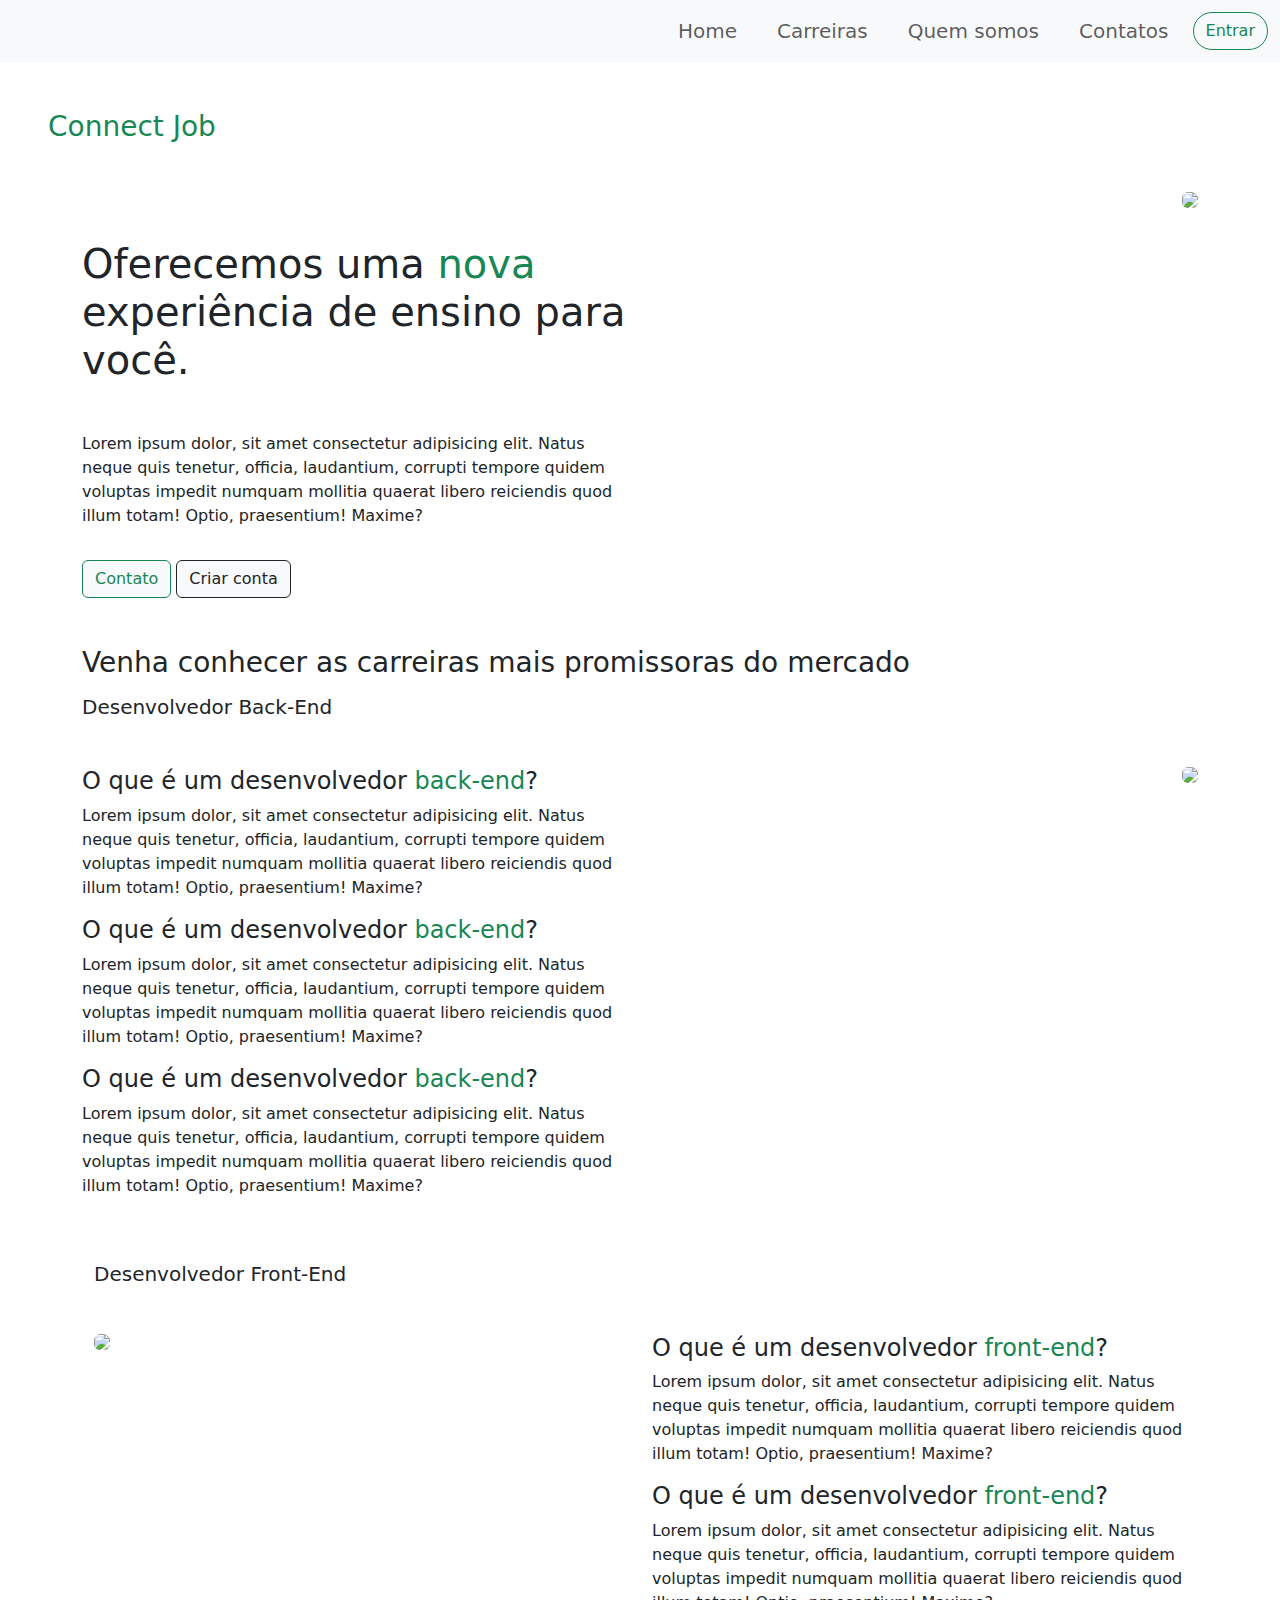
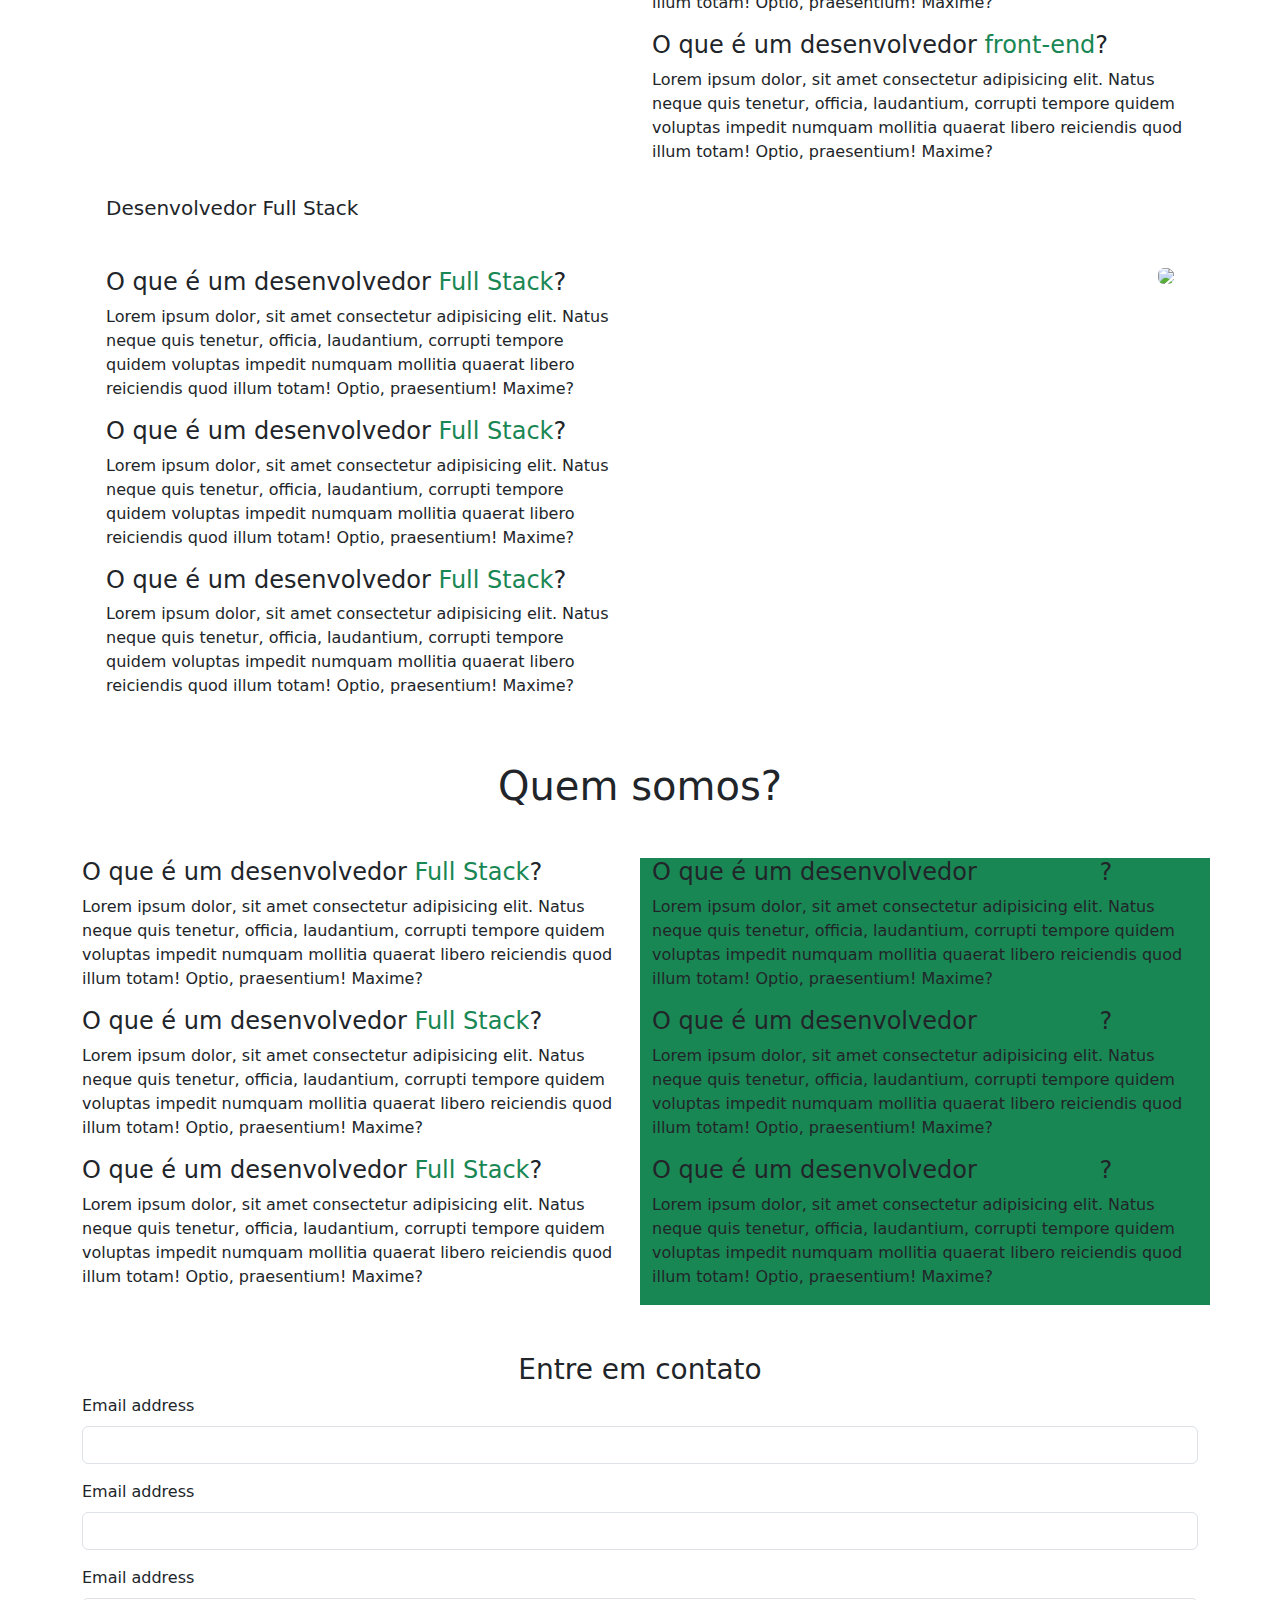
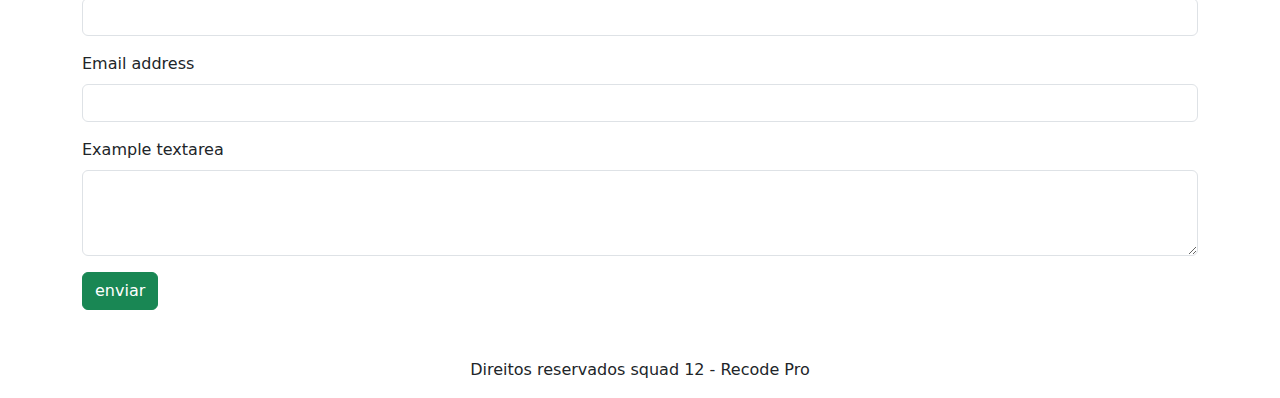
==== html/index.html @ 601a109c "adicionados arquivos do site" ====
<!DOCTYPE html>
<html lang="pt-br">

<head>
    <meta charset="UTF-8">
    <meta name="viewport" content="width=device-width, initial-scale=1.0">
    <title>Document</title>
    <link rel="stylesheet" href="style.css">
    <link rel="stylesheet" href="https://cdn.jsdelivr.net/npm/bootstrap@5.2.3/dist/css/bootstrap.min.css">
    <link rel="stylesheet" href="https://cdn.jsdelivr.net/npm/bootstrap-icons@1.10.5/font/bootstrap-icons css">
    <link rel="preconnect" href="https://fonts.googleapis.com">
    <link rel="preconnect" href="https://fonts.gstatic.com" crossorigin>
    <link href="https://fonts.googleapis.com/css2?family=Montserrat:wght@100;400&display=swap" rel="stylesheet">
    <link rel="preconnect" href="https://fonts.googleapis.com">
    <link rel="preconnect" href="https://fonts.gstatic.com" crossorigin>
    <link href="https://fonts.googleapis.com/css2?family=Bitter&display=swap" rel="stylesheet">

</head>

<body>


    <header>
        <header>
            <nav class="navbar navbar-expand-lg bg-body-tertiary">
                <div class="container-fluid bg-nav box">
                    <a class="navbar-brand" href="#"><img class="img-fluid st teste-img"
                            src="./img/2 - versão normal-fotor-2023081416448.png" alt=""></a>
                    <button class="navbar-toggler bg-light text-success" type="button" data-bs-toggle="collapse"
                        data-bs-target="#navbarSupportedContent" aria-controls="navbarSupportedContent"
                        aria-expanded="false" aria-label="Toggle navigation">
                        <span class="navbar-toggler-icon "></span>
                    </button>
                    <div class="collapse navbar-collapse " id="navbarSupportedContent">
                        <ul class="navbar-nav m-auto me-3 mb-2 mb-lg-0 fs-5 gap-4  ">
                            <li class="nav-item">
                                <a class="nav-link t " href="#">Home</a>
                            </li>

                            <li class="nav-item">
                                <a class="nav-link t" href="#"> Carreiras </a>
                            </li>

                            <li class="nav-item">
                                <a class="nav-link t" href="#"> Quem somos </a>
                            </li>

                            <li class="nav-item">
                                <a class="nav-link t" href="#"> Contatos </a>
                            </li>

                        </ul>

                        <div class="d-flex">
                            <a href="login.html" class="btn btn-light btn-outline-success rounded-pill"> Entrar </a>
                        </div>
                    </div>
                </div>
                </div>
            </nav>
        </header>

        <main>

            <section>
                <div class="text-success m-5">
                    <h3> Connect Job </h3>
                </div>

                <div class="container">
                    <div class="row">
                        <div class="col-12 col-lg-6 ">
                            <h1 class="mt-5 testando"> Oferecemos uma <span class="text-success"> nova</span> experiência de
                                ensino para você.</h1>
                            <p class="mt-5"> Lorem ipsum dolor, sit amet consectetur adipisicing elit. Natus neque quis
                                tenetur, officia, laudantium, corrupti tempore quidem voluptas impedit numquam mollitia
                                quaerat libero reiciendis quod illum totam! Optio, praesentium! Maxime?</p>
                            <button class="btn btn-light btn-outline-success mt-3 "> Contato</button>
                            <a href="cadastro.html"><button class="btn btn-light btn-outline-dark mt-3"> Criar conta</button></a>
                        </div>
                        <div class="col-12 col-lg-6 ">
                            <img src="img/1 - versão normal (1).png" class="img-fluid rounded float-end">
                        </div>
                    </div>
                </div>
            </section>

            <section>
                <div class="container mt-5">
                    <h3 class=""> Venha conhecer as carreiras mais promissoras do mercado</h3>
                </div>

                <div class="container mt-3">
                    <h5 class="box"> Desenvolvedor Back-End</h5>
                </div>

                <div class="container mt-5">
                    <div class="row">
                        <div class="col-12 col-lg-6 ">
                            <h4 class=""> O que é um desenvolvedor <span class="text-success"> back-end</span>? </h4>
                            <p class=""> Lorem ipsum dolor, sit amet consectetur adipisicing elit. Natus neque quis
                                tenetur, officia, laudantium, corrupti tempore quidem voluptas impedit numquam mollitia
                                quaerat libero reiciendis quod illum totam! Optio, praesentium! Maxime?</p>
                            <h4 class=""> O que é um desenvolvedor <span class="text-success"> back-end</span>? </h4>
                            <p class=""> Lorem ipsum dolor, sit amet consectetur adipisicing elit. Natus neque quis
                                tenetur, officia, laudantium, corrupti tempore quidem voluptas impedit numquam mollitia
                                quaerat libero reiciendis quod illum totam! Optio, praesentium! Maxime?</p>
                            <h4 class=""> O que é um desenvolvedor <span class="text-success"> back-end</span>? </h4>
                            <p class=""> Lorem ipsum dolor, sit amet consectetur adipisicing elit. Natus neque quis
                                tenetur, officia, laudantium, corrupti tempore quidem voluptas impedit numquam mollitia
                                quaerat libero reiciendis quod illum totam! Optio, praesentium! Maxime?</p>
                        </div>
                        <div class="col-12 col-lg-6 ">
                            <img src="img/back-end-developer.png" class="img-fluid rounded float-end">
                        </div>
                    </div>
                </div>

                <div class="container mt-5">

                    <div class="container mt-3">
                        <h5 class="box"> Desenvolvedor Front-End</h5>
                    </div>

                    <div class="container mt-5">
                        <div class="row">

                            <div class="col-12 col-lg-6 ">
                                <img src="img/code-1076536_1280.jpg" class="img-fluid rounded float-start mb-3">
                            </div>

                            <div class="col-12 col-lg-6 ">
                                <h4 class=""> O que é um desenvolvedor <span class="text-success"> front-end</span>?
                                </h4>
                                <p class=""> Lorem ipsum dolor, sit amet consectetur adipisicing elit. Natus neque quis
                                    tenetur, officia, laudantium, corrupti tempore quidem voluptas impedit numquam
                                    mollitia quaerat libero reiciendis quod illum totam! Optio, praesentium! Maxime?</p>
                                <h4 class=""> O que é um desenvolvedor <span class="text-success"> front-end</span>?
                                </h4>
                                <p class=""> Lorem ipsum dolor, sit amet consectetur adipisicing elit. Natus neque quis
                                    tenetur, officia, laudantium, corrupti tempore quidem voluptas impedit numquam
                                    mollitia quaerat libero reiciendis quod illum totam! Optio, praesentium! Maxime?</p>
                                <h4 class=""> O que é um desenvolvedor <span class="text-success"> front-end</span>?
                                </h4>
                                <p class=""> Lorem ipsum dolor, sit amet consectetur adipisicing elit. Natus neque quis
                                    tenetur, officia, laudantium, corrupti tempore quidem voluptas impedit numquam
                                    mollitia quaerat libero reiciendis quod illum totam! Optio, praesentium! Maxime?</p>
                            </div>

                        </div>
                    </div>

                    <div class="container">

                        <div class="container mt-3">
                            <h5 class="box"> Desenvolvedor Full Stack</h5>
                        </div>

                        <div class="container mt-5">
                            <div class="row">
                                <div class="col-12 col-lg-6 ">
                                    <h4 class=""> O que é um desenvolvedor <span class="text-success"> Full
                                            Stack</span>? </h4>
                                    <p class=""> Lorem ipsum dolor, sit amet consectetur adipisicing elit. Natus neque
                                        quis tenetur, officia, laudantium, corrupti tempore quidem voluptas impedit
                                        numquam mollitia quaerat libero reiciendis quod illum totam! Optio, praesentium!
                                        Maxime?</p>
                                    <h4 class=""> O que é um desenvolvedor <span class="text-success"> Full
                                            Stack</span>? </h4>
                                    <p class=""> Lorem ipsum dolor, sit amet consectetur adipisicing elit. Natus neque
                                        quis tenetur, officia, laudantium, corrupti tempore quidem voluptas impedit
                                        numquam mollitia quaerat libero reiciendis quod illum totam! Optio, praesentium!
                                        Maxime?</p>
                                    <h4 class=""> O que é um desenvolvedor <span class="text-success"> Full
                                            Stack</span>? </h4>
                                    <p class=""> Lorem ipsum dolor, sit amet consectetur adipisicing elit. Natus neque
                                        quis tenetur, officia, laudantium, corrupti tempore quidem voluptas impedit
                                        numquam mollitia quaerat libero reiciendis quod illum totam! Optio, praesentium!
                                        Maxime?</p>
                                </div>
                                <div class="col-12 col-lg-6 ">
                                    <img src="img/full.jpg" class="img-fluid rounded float-end">
                                </div>
                            </div>
                        </div>

                    </div>
            </section>

            <section>
                <div class="container mt-5">

                    <div class="container">
                        <h1 class="text-center mb-5"> Quem somos? </h1>

                    </div>

                    <div class="row">
                        <div class="col-12 col-lg-6 ">
                            <h4 class=""> O que é um desenvolvedor <span class="text-success"> Full Stack</span>? </h4>
                            <p class=""> Lorem ipsum dolor, sit amet consectetur adipisicing elit. Natus neque quis
                                tenetur, officia, laudantium, corrupti tempore quidem voluptas impedit numquam mollitia
                                quaerat libero reiciendis quod illum totam! Optio, praesentium! Maxime?</p>
                            <h4 class=""> O que é um desenvolvedor <span class="text-success"> Full Stack</span>? </h4>
                            <p class=""> Lorem ipsum dolor, sit amet consectetur adipisicing elit. Natus neque quis
                                tenetur, officia, laudantium, corrupti tempore quidem voluptas impedit numquam mollitia
                                quaerat libero reiciendis quod illum totam! Optio, praesentium! Maxime?</p>
                            <h4 class=""> O que é um desenvolvedor <span class="text-success"> Full Stack</span>? </h4>
                            <p class=""> Lorem ipsum dolor, sit amet consectetur adipisicing elit. Natus neque quis
                                tenetur, officia, laudantium, corrupti tempore quidem voluptas impedit numquam mollitia
                                quaerat libero reiciendis quod illum totam! Optio, praesentium! Maxime?</p>
                        </div>
                        <div class="col-12 col-lg-6 bg-success">
                            <h4 class=""> O que é um desenvolvedor <span class="text-success"> Full Stack</span>? </h4>
                            <p class=""> Lorem ipsum dolor, sit amet consectetur adipisicing elit. Natus neque quis
                                tenetur, officia, laudantium, corrupti tempore quidem voluptas impedit numquam mollitia
                                quaerat libero reiciendis quod illum totam! Optio, praesentium! Maxime?</p>
                            <h4 class=""> O que é um desenvolvedor <span class="text-success"> Full Stack</span>? </h4>
                            <p class=""> Lorem ipsum dolor, sit amet consectetur adipisicing elit. Natus neque quis
                                tenetur, officia, laudantium, corrupti tempore quidem voluptas impedit numquam mollitia
                                quaerat libero reiciendis quod illum totam! Optio, praesentium! Maxime?</p>
                            <h4 class=""> O que é um desenvolvedor <span class="text-success"> Full Stack</span>? </h4>
                            <p class=""> Lorem ipsum dolor, sit amet consectetur adipisicing elit. Natus neque quis
                                tenetur, officia, laudantium, corrupti tempore quidem voluptas impedit numquam mollitia
                                quaerat libero reiciendis quod illum totam! Optio, praesentium! Maxime?</p>
                        </div>
                    </div>
                </div>

            </section>

            <section>

                <div class="container mt-5">
                    <div>
                        <h3 class="text-center"> Entre em contato </h3>
                    </div>

                    <form>
                        <div class="mb-3">
                          <label for="exampleInputEmail1" class="form-label ">Email address</label>
                          <input type="email" class="form-control "id="exampleInputEmail1" aria-describedby="emailHelp">
                        </div>
                        <div class="mb-3">
                            <label for="exampleInputEmail1" class="form-label">Email address</label>
                            <input type="email" class="form-control" id="exampleInputEmail1" aria-describedby="emailHelp">
                          </div>
                          <div class="mb-3">
                            <label for="exampleInputEmail1" class="form-label">Email address</label>
                            <input type="email" class="form-control" id="exampleInputEmail1" aria-describedby="emailHelp">
                          </div>
                          <div class="mb-3">
                            <label for="exampleInputEmail1" class="form-label">Email address</label>
                            <input type="email" class="form-control" id="exampleInputEmail1" aria-describedby="emailHelp">
                          </div>
                          <div class="mb-3">
                            <label for="exampleFormControlTextarea1" class="form-label">Example textarea</label>
                            <textarea class="form-control" id="exampleFormControlTextarea1" rows="3"></textarea>
                          </div>

                        <button type="submit" class="btn btn-success rounded "> enviar </button>
                      </form>


                </div>

            </section>
            
            
            <footer>
                <div class="container-fluid mt-5"> 
                    <p class="text-center "> Direitos reservados squad 12 - Recode Pro </p>
                </div>
            </footer>
        </main>



        <script src="https://cdn.jsdelivr.net/npm/bootstrap@5.2.3/dist/js/bootstrap.min.js"
            integrity="sha384-cuYeSxntonz0PPNlHhBs68uyIAVpIIOZZ5JqeqvYYIcEL727kskC66kF92t6Xl2V"
            crossorigin="anonymous"></script>
</body>

</html>
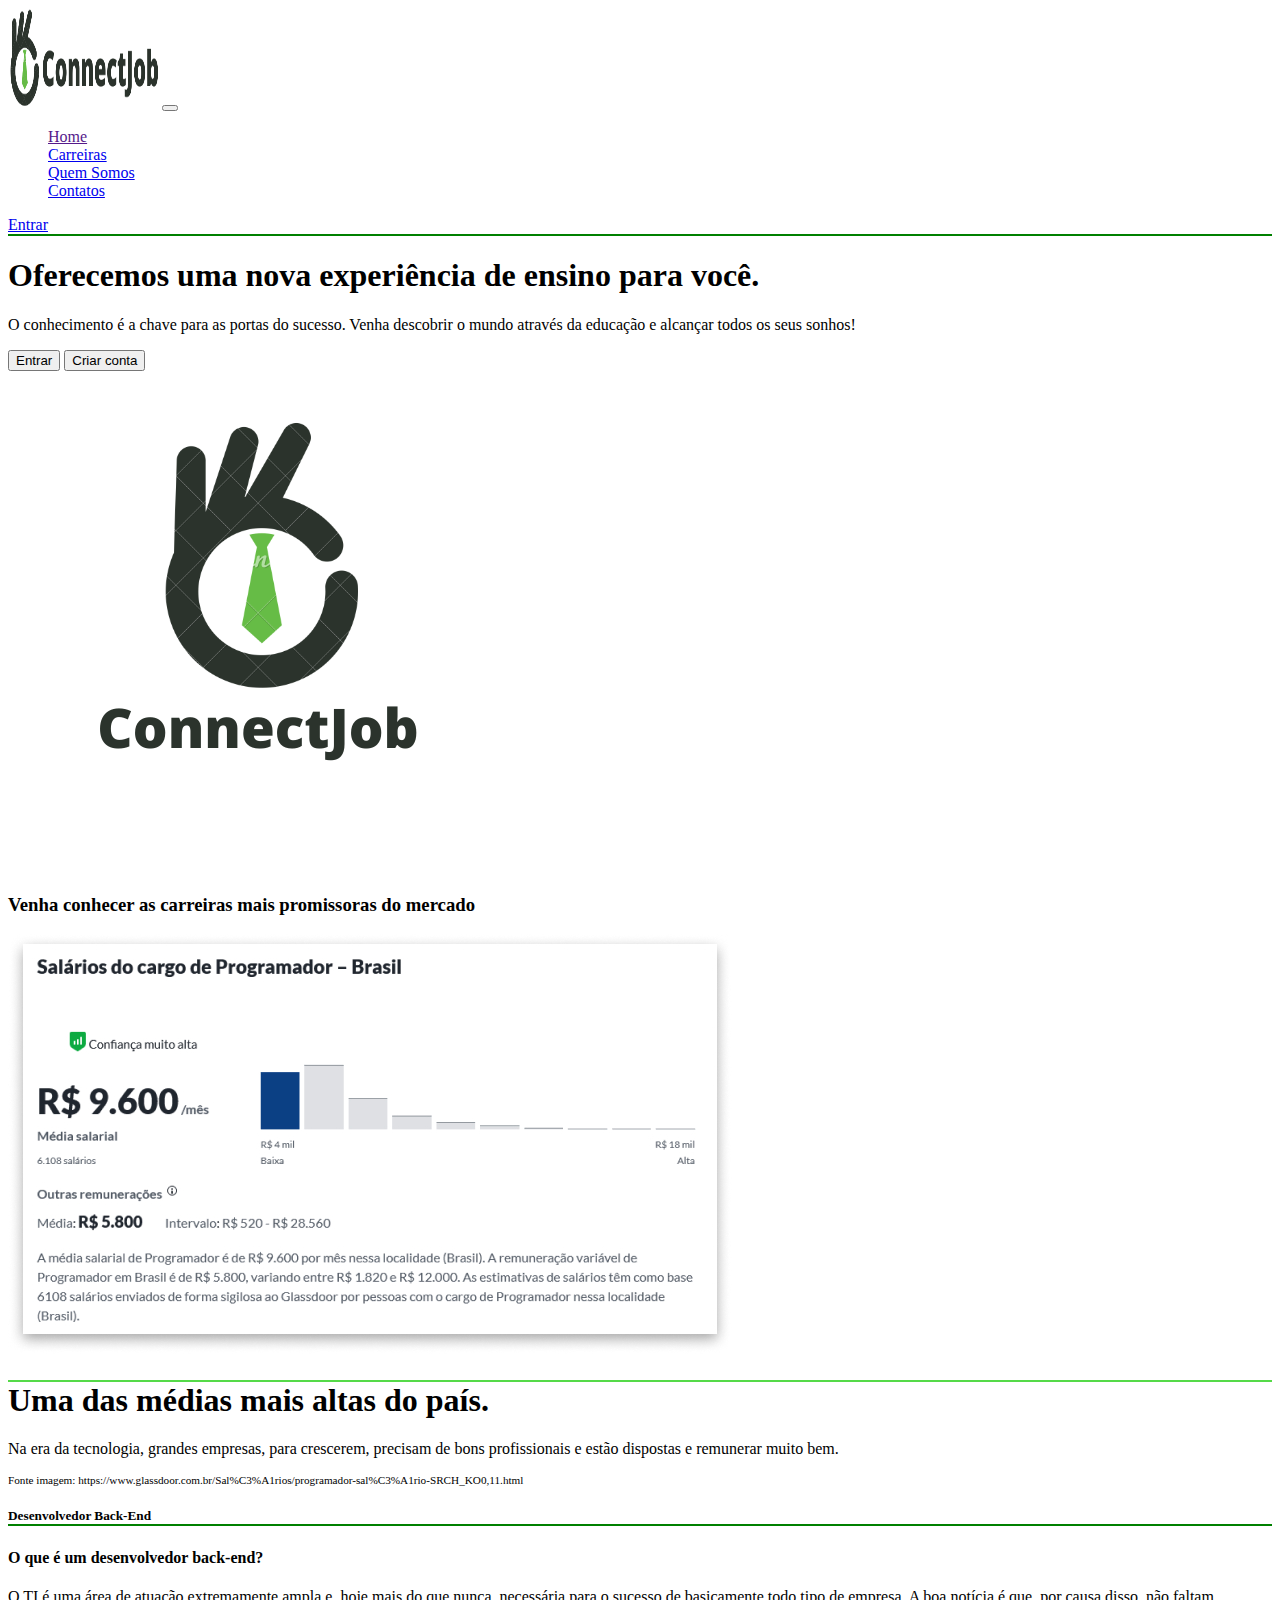
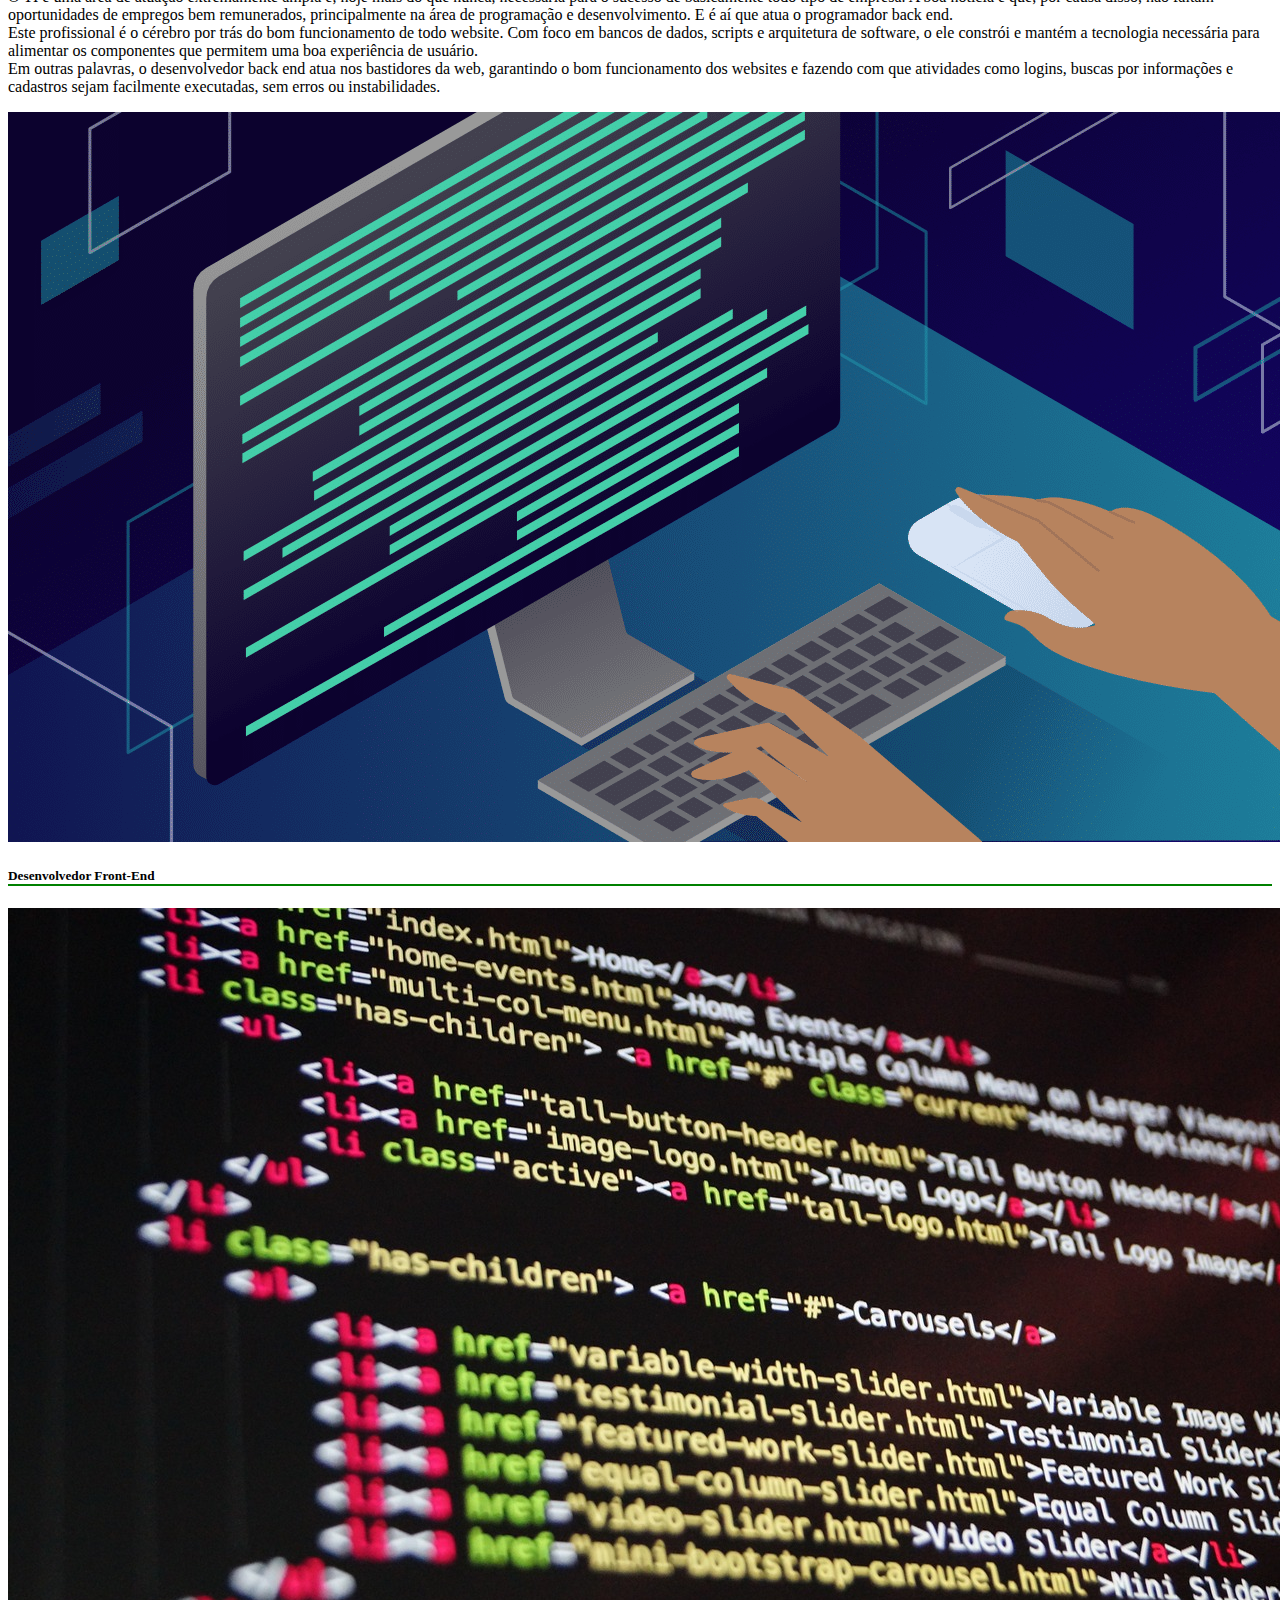
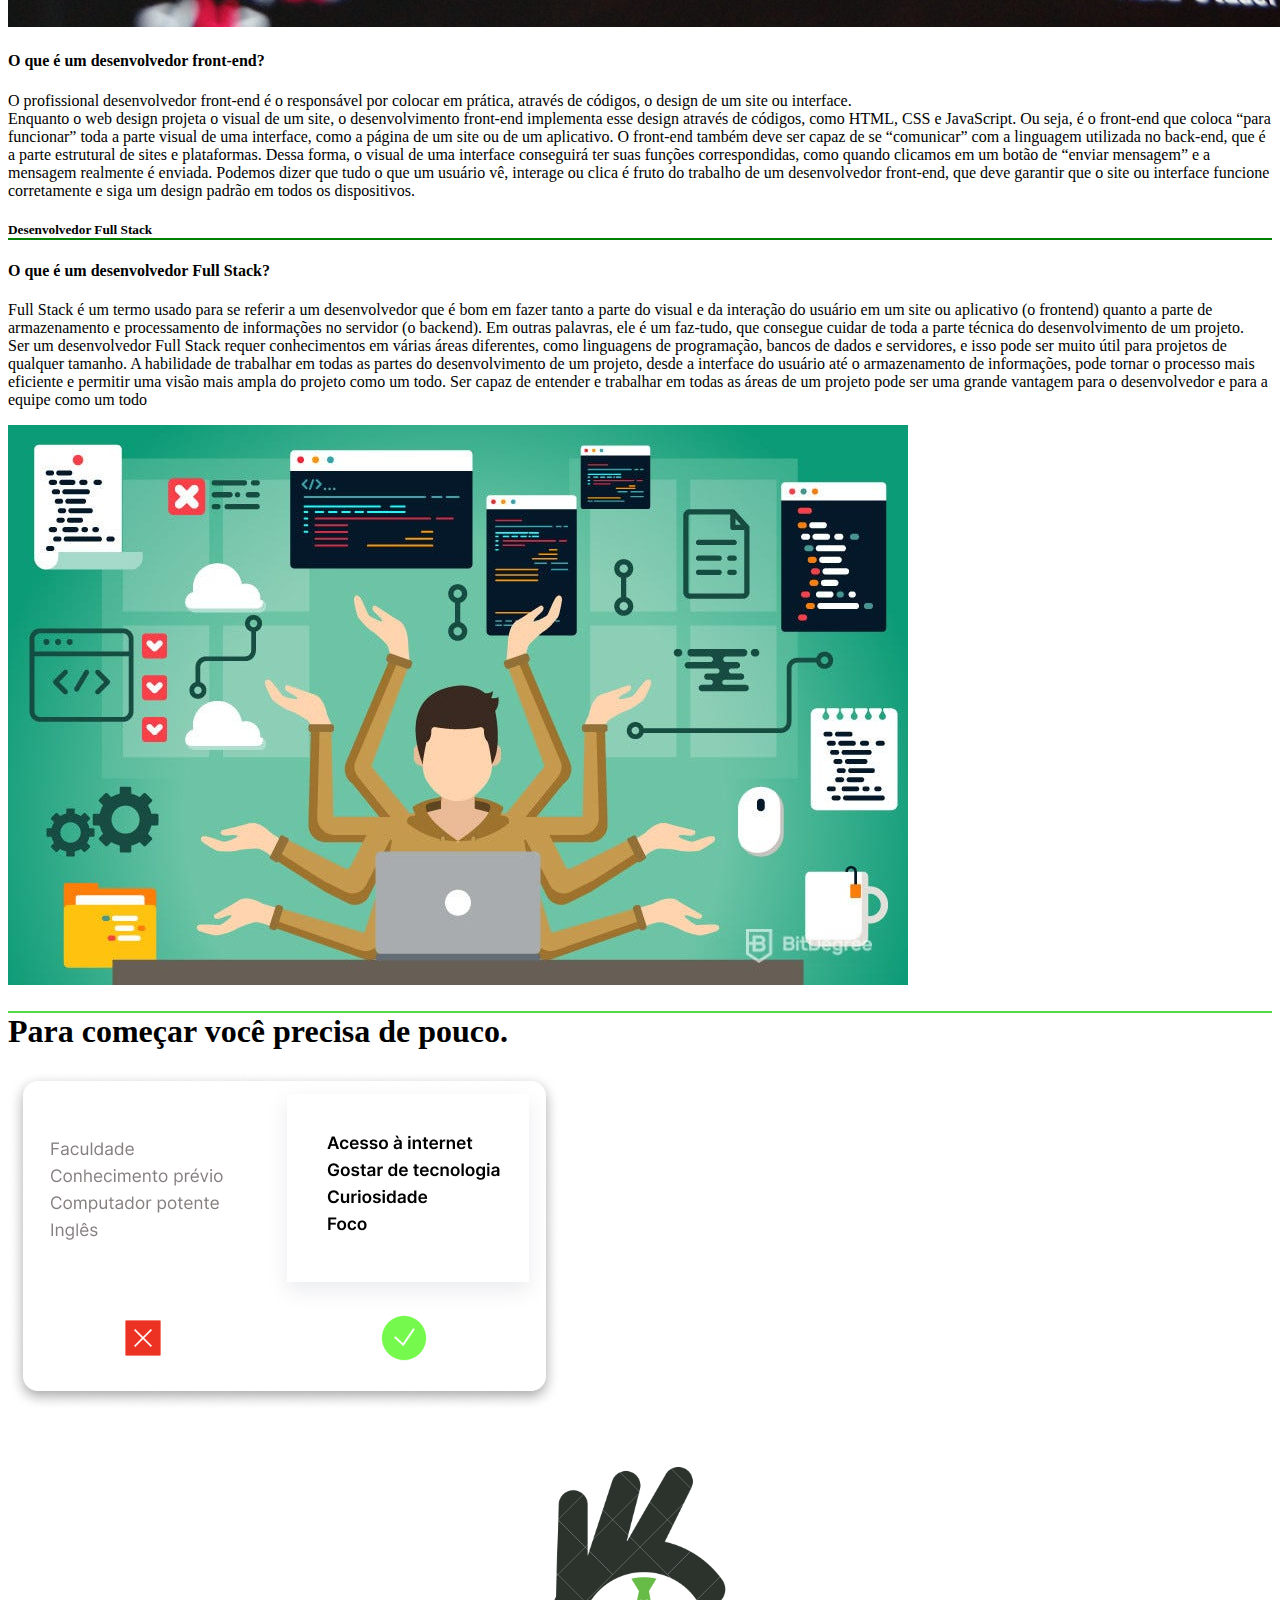
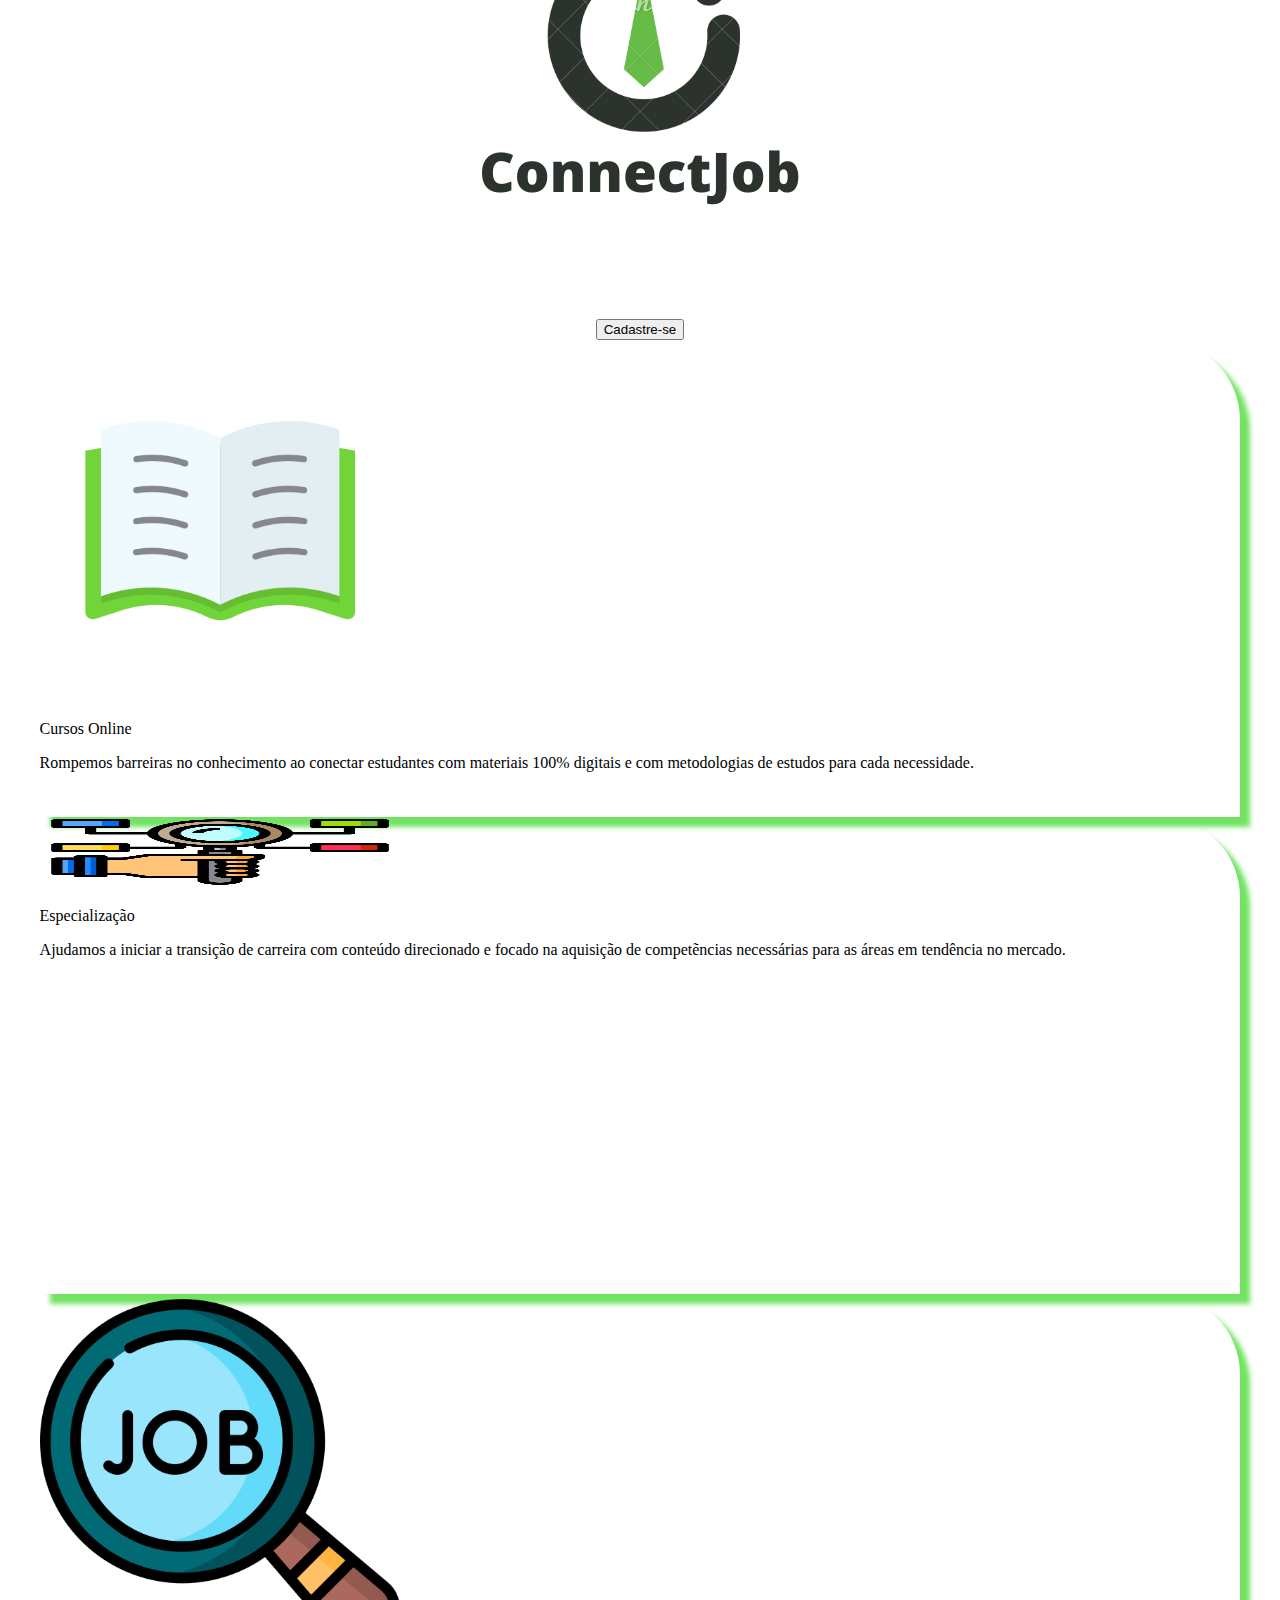
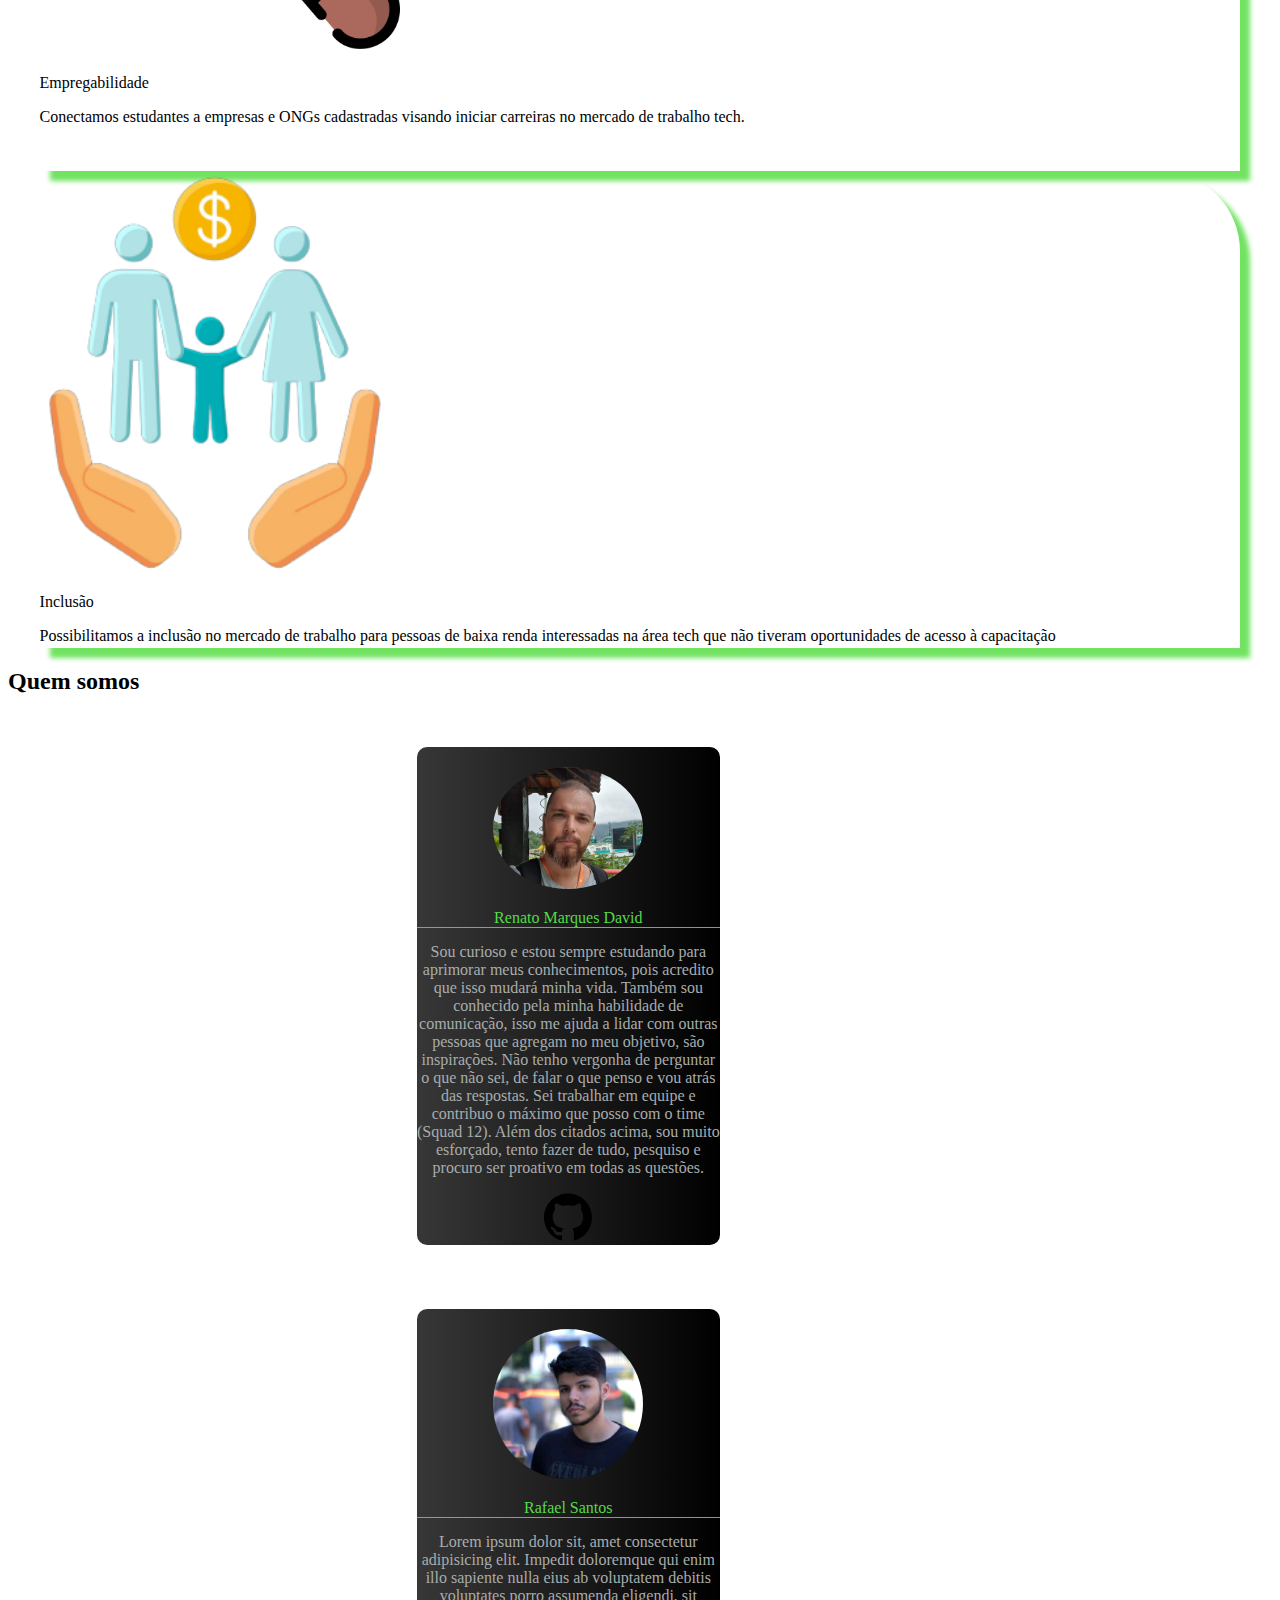
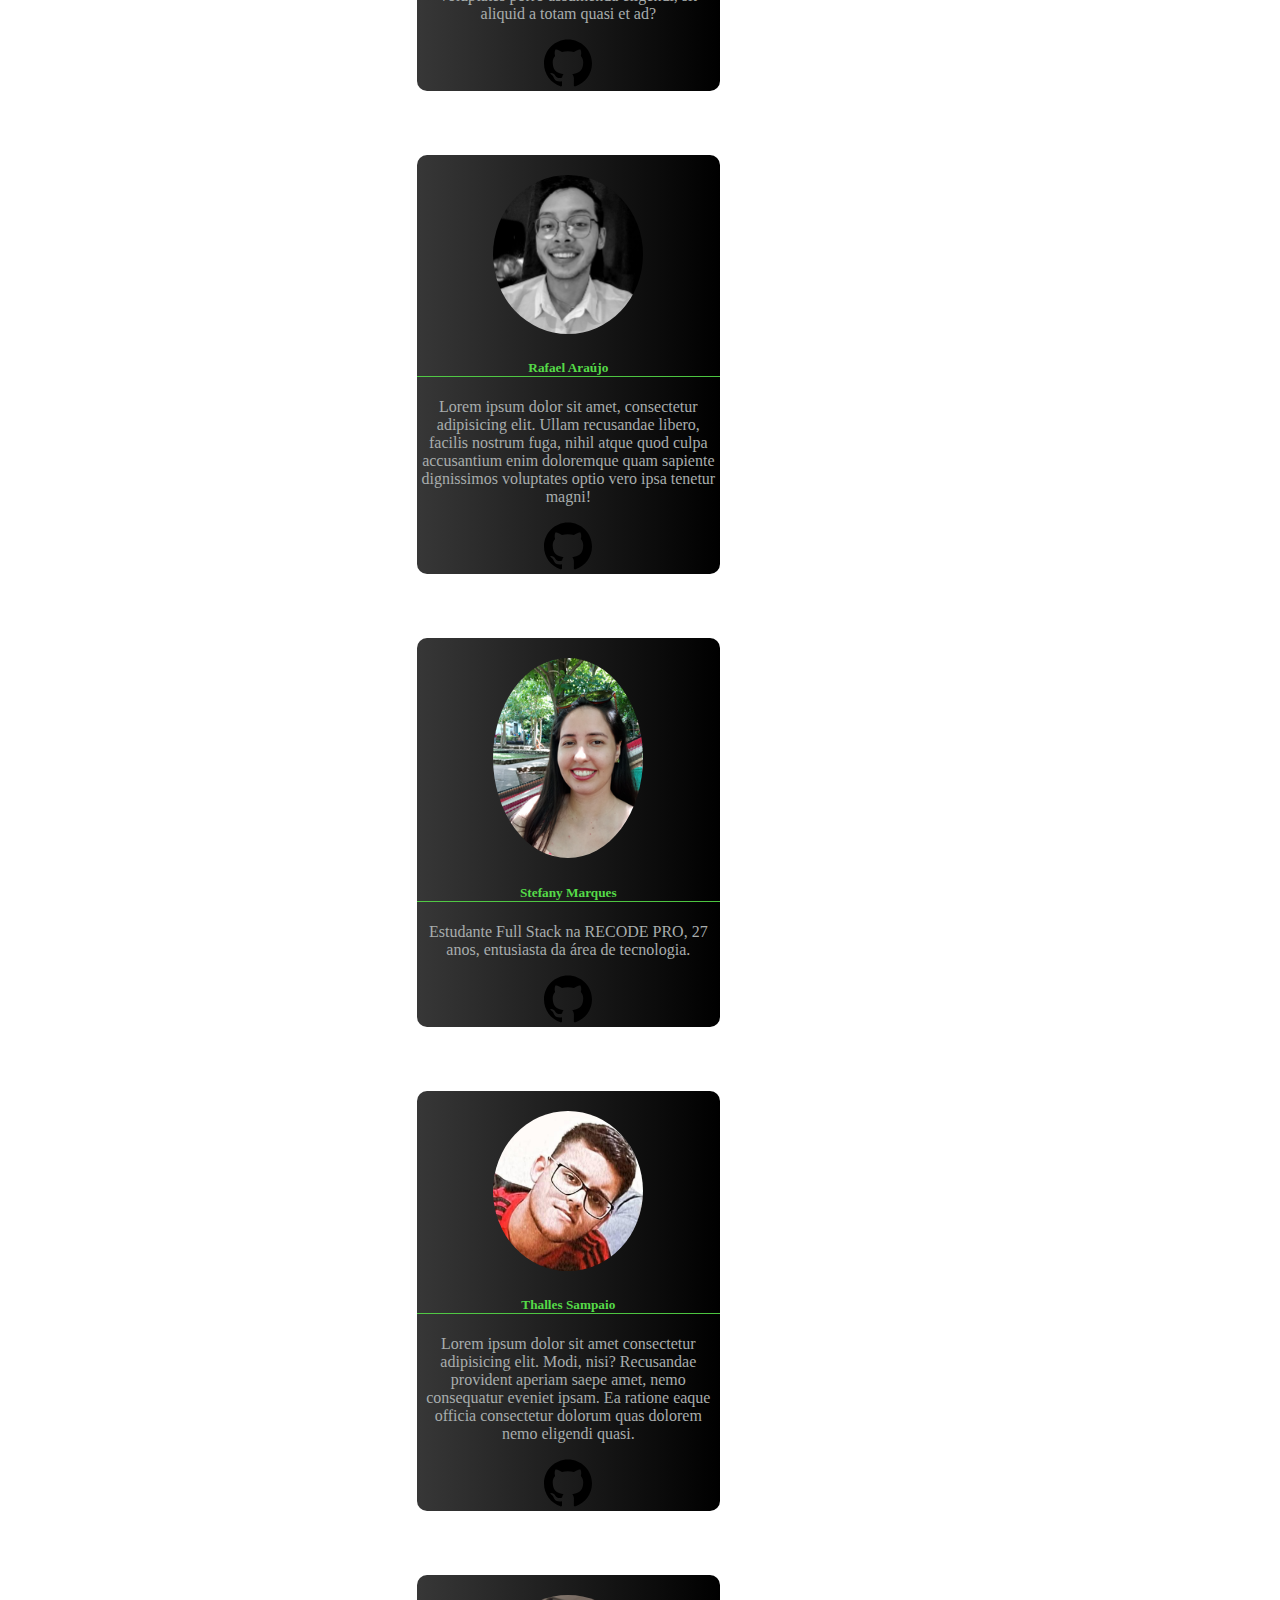
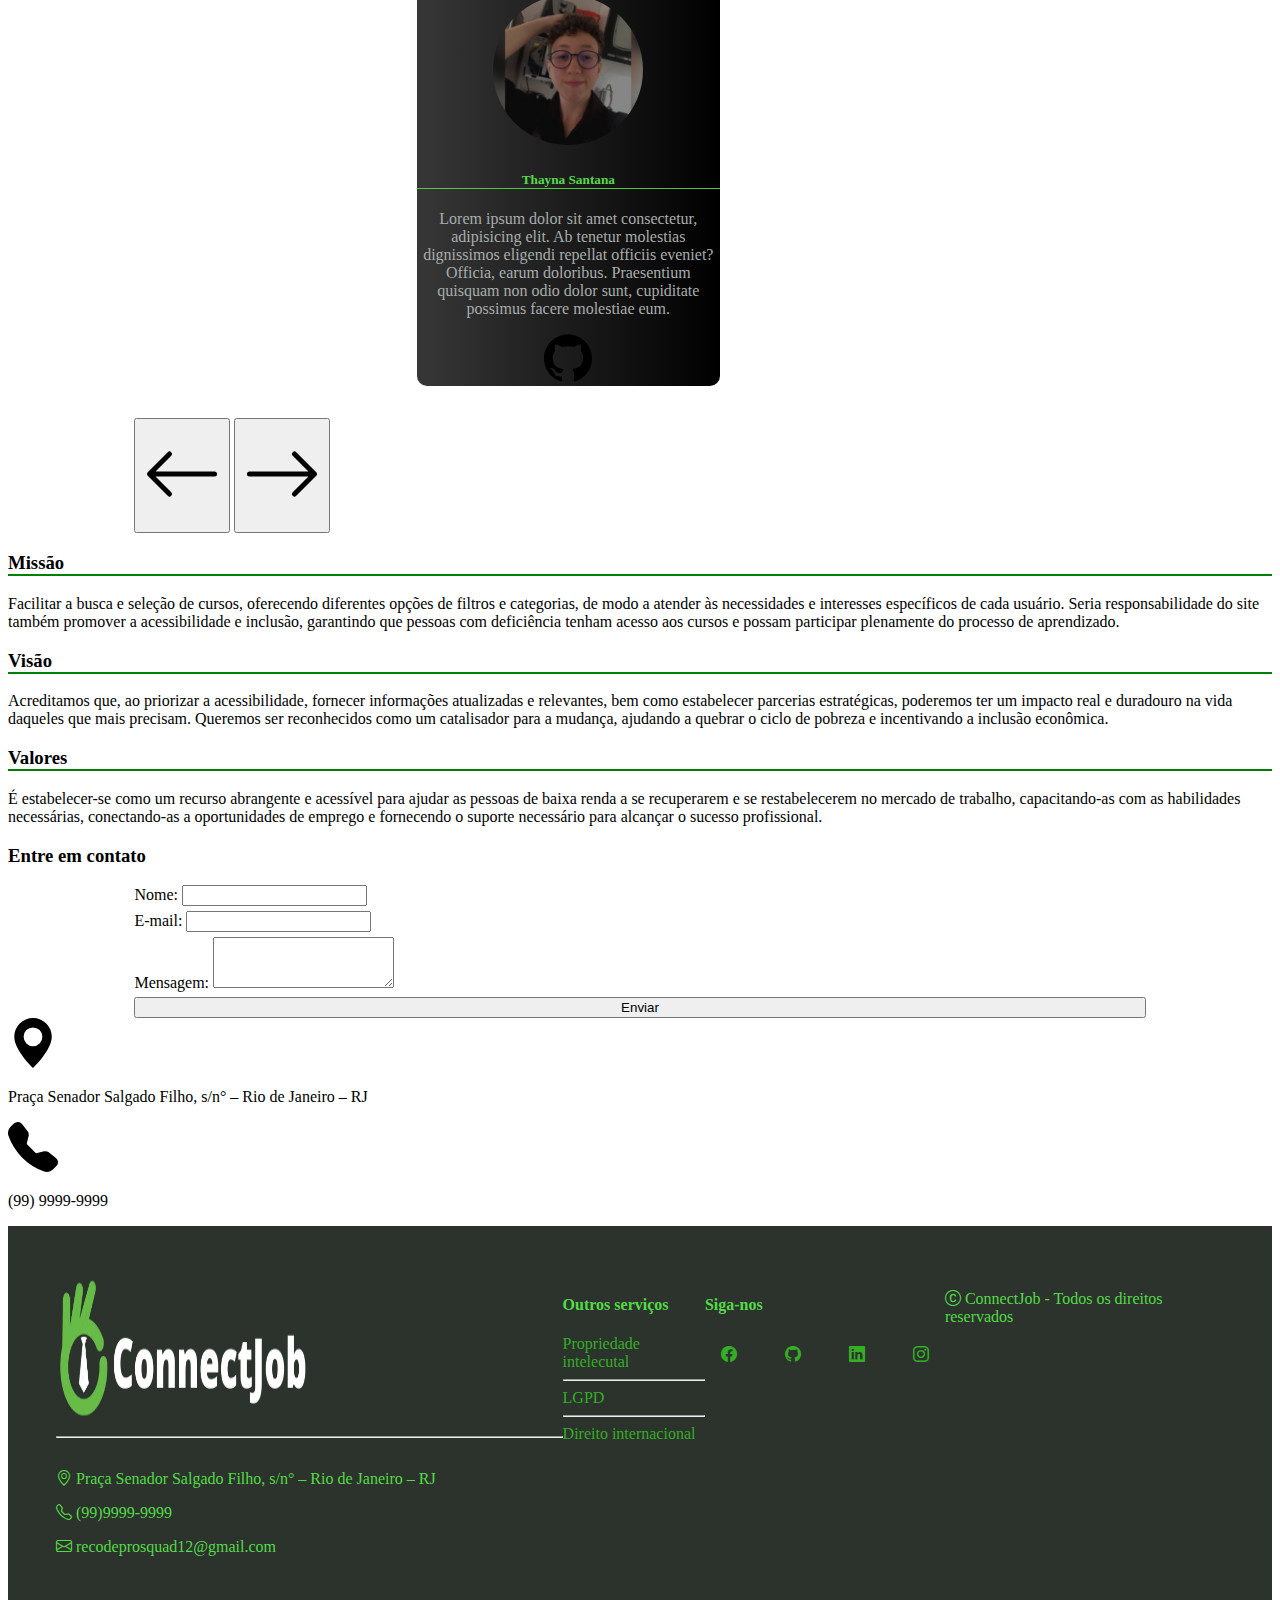
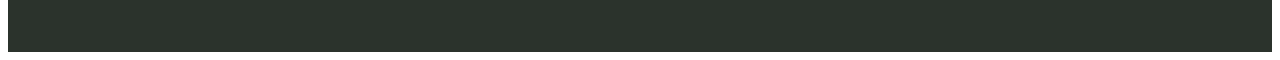
==== commit 1490a487: "Add files via upload" ====
--- a/html/index.html
+++ b/html/index.html
@@ -2,283 +2,505 @@
 <html lang="pt-br">
 
 <head>
-    <meta charset="UTF-8">
-    <meta name="viewport" content="width=device-width, initial-scale=1.0">
-    <title>Document</title>
-    <link rel="stylesheet" href="style.css">
-    <link rel="stylesheet" href="https://cdn.jsdelivr.net/npm/bootstrap@5.2.3/dist/css/bootstrap.min.css">
-    <link rel="stylesheet" href="https://cdn.jsdelivr.net/npm/bootstrap-icons@1.10.5/font/bootstrap-icons css">
-    <link rel="preconnect" href="https://fonts.googleapis.com">
-    <link rel="preconnect" href="https://fonts.gstatic.com" crossorigin>
-    <link href="https://fonts.googleapis.com/css2?family=Montserrat:wght@100;400&display=swap" rel="stylesheet">
-    <link rel="preconnect" href="https://fonts.googleapis.com">
-    <link rel="preconnect" href="https://fonts.gstatic.com" crossorigin>
-    <link href="https://fonts.googleapis.com/css2?family=Bitter&display=swap" rel="stylesheet">
-
+  <meta charset="UTF-8">
+  <meta name="viewport" content="width=device-width, initial-scale=1.0">
+  <title> ConnectJob - Home </title>
+  <link rel="stylesheet" href="../css/home.css">
+  <link href="https://cdn.jsdelivr.net/npm/bootstrap@5.3.1/dist/css/bootstrap.min.css" rel="stylesheet"
+    integrity="sha384-4bw+/aepP/YC94hEpVNVgiZdgIC5+VKNBQNGCHeKRQN+PtmoHDEXuppvnDJzQIu9" crossorigin="anonymous">
+  <link rel="stylesheet" href="https://cdn.jsdelivr.net/npm/bootstrap-icons@1.10.3/font/bootstrap-icons.css" />
+  <link rel="preconnect" href="https://fonts.googleapis.com">
+  <link rel="preconnect" href="https://fonts.gstatic.com" crossorigin>
+  <link href="https://fonts.googleapis.com/css2?family=Montserrat:wght@100;400&display=swap" rel="stylesheet">
+  <link rel="preconnect" href="https://fonts.googleapis.com">
+  <link rel="preconnect" href="https://fonts.gstatic.com" crossorigin>
+  <link href="https://fonts.googleapis.com/css2?family=Bitter&display=swap" rel="stylesheet">
 </head>
 
 <body>
-
-
-    <header>
-        <header>
-            <nav class="navbar navbar-expand-lg bg-body-tertiary">
-                <div class="container-fluid bg-nav box">
-                    <a class="navbar-brand" href="#"><img class="img-fluid st teste-img"
-                            src="./img/2 - versão normal-fotor-2023081416448.png" alt=""></a>
-                    <button class="navbar-toggler bg-light text-success" type="button" data-bs-toggle="collapse"
-                        data-bs-target="#navbarSupportedContent" aria-controls="navbarSupportedContent"
-                        aria-expanded="false" aria-label="Toggle navigation">
-                        <span class="navbar-toggler-icon "></span>
-                    </button>
-                    <div class="collapse navbar-collapse " id="navbarSupportedContent">
-                        <ul class="navbar-nav m-auto me-3 mb-2 mb-lg-0 fs-5 gap-4  ">
-                            <li class="nav-item">
-                                <a class="nav-link t " href="#">Home</a>
-                            </li>
-
-                            <li class="nav-item">
-                                <a class="nav-link t" href="#"> Carreiras </a>
-                            </li>
-
-                            <li class="nav-item">
-                                <a class="nav-link t" href="#"> Quem somos </a>
-                            </li>
-
-                            <li class="nav-item">
-                                <a class="nav-link t" href="#"> Contatos </a>
-                            </li>
-
-                        </ul>
-
-                        <div class="d-flex">
-                            <a href="login.html" class="btn btn-light btn-outline-success rounded-pill"> Entrar </a>
-                        </div>
-                    </div>
+  <header>
+    <nav class="navbar navbar-expand-lg bg-body-light">
+      <div class="container-fluid bg-nav box">
+        <a class="navbar-brand" href="#"><img class="img-fluid st teste-img" src="../img/2.png" alt="logo do projeto"
+            width="150" height="100"></a>
+        <button class="navbar-toggler bg-light text-success" type="button" data-bs-toggle="collapse"
+          data-bs-target="#navbarSupportedContent" aria-controls="navbarSupportedContent" aria-expanded="false"
+          aria-label="Toggle navigation">
+          <span class="navbar-toggler-icon "></span>
+        </button>
+        <div class="collapse navbar-collapse " id="navbarSupportedContent">
+          <ul class="navbar-nav m-auto me-3 mb-2 mb-lg-0 fs-5 gap-4  ">
+            <li class="nav-item">
+              <a class="nav-link active t " href="">Home</a>
+            </li>
+
+            <li class="nav-item">
+              <a class="nav-link t" href="#carreiras"> Carreiras </a>
+            </li>
+
+            <li class="nav-item">
+              <a class="nav-link t" href="#quemsomos"> Quem Somos </a>
+            </li>
+
+            <li class="nav-item">
+              <a class="nav-link t" href="#contatos"> Contatos </a>
+            </li>
+          </ul>
+          <div class="d-flex">
+            <a href="../html/login.html" class="btn btn-light btn-outline-success rounded-pill"> Entrar </a>
+          </div>
+        </div>
+      </div>
+      </div>
+    </nav>
+  </header>
+
+  <main>
+    <section>
+      <div class="container">
+        <div class="row">
+          <div class="col-12 col-lg-6 ">
+            <h1 class="mt-5 testando"> Oferecemos uma <span class="text-success"> nova</span> experiência de
+              ensino para você.</h1>
+            <p class="mt-5">O conhecimento é a chave para as portas do sucesso. Venha descobrir o mundo através da
+              educação e alcançar todos os seus sonhos!</p>
+            <a href="login.html"><button class="btn btn-light btn-outline-success mt-3 mx-3 "> Entrar </button></a>
+            <a href="cadastro.html"><button class="btn btn-light btn-outline-dark mt-3"> Criar conta</button></a>
+          </div>
+          <div class="col-12 col-lg-6 ">
+            <img src="../img/1 - versÆo normal.png" class="img-fluid rounded float-end">
+          </div>
+        </div>
+      </div>
+    </section>
+
+    <section id="carreiras">
+      <div class="container mt-5">
+        <h3 class=""> Venha conhecer as carreiras mais promissoras do mercado</h3>
+      </div>
+      <div class="box-proveSocial container mt-5">
+        <div class="row row-prove row-cols-1 row-cols-sm-1 row-cols-md-2 ">
+          <div class="col">
+            <img src="../img/provasocial.jpg" alt="pesquisa Glassdoor" class="imgProve mb-5">
+          </div>
+          <div class="col col-text-prove ">
+            <h1 class="titleProveSocial titleProvaSocial1">
+              Uma das médias mais altas do país.
+            </h1>
+            <p class="subTitleProveSocial">
+              Na era da tecnologia, grandes empresas, para crescerem, precisam de bons profissionais e estão dispostas
+              e remunerar muito bem.
+            </p>
+            <p class="fontProveSocial">
+              Fonte imagem: https://www.glassdoor.com.br/Sal%C3%A1rios/programador-sal%C3%A1rio-SRCH_KO0,11.html
+            </p>
+          </div>
+        </div>
+      </div>
+
+      <div class="container">
+        <h5 class="box mt-5"> Desenvolvedor Back-End</h5>
+      </div>
+
+      <div class="container mt-5">
+        <div class="row">
+          <div class="col-12 col-lg-6 ">
+            <h4 class=""> O que é um desenvolvedor <span class="text-success"> back-end</span>? </h4>
+            <p class=""> O TI é uma área de atuação extremamente ampla e, hoje mais do que nunca, necessária para o
+              sucesso de basicamente todo tipo de empresa. A boa notícia é que, por causa disso, não faltam
+              oportunidades de empregos bem remunerados, principalmente na área de programação e desenvolvimento. E é
+              aí que atua o programador back end. <br>
+              Este profissional é o cérebro por trás do bom funcionamento de todo website. Com foco em bancos de
+              dados, scripts e arquitetura de software, o ele constrói e mantém a tecnologia necessária para alimentar
+              os componentes que permitem uma boa experiência de usuário. <br>
+              Em outras palavras, o desenvolvedor back end atua nos bastidores da web, garantindo o bom funcionamento
+              dos websites e fazendo com que atividades como logins, buscas por informações e cadastros sejam
+              facilmente executadas, sem erros ou instabilidades.</p>
+          </div>
+          <div class="col-12 col-lg-6 ">
+            <img src="../img/back-end-developer.png" class="img-fluid rounded float-end mb-5">
+          </div>
+        </div>
+      </div>
+
+      <div class="container mt-5" class="carreira">
+        <div class="container mt-3">
+          <h5 class="box"> Desenvolvedor Front-End</h5>
+        </div>
+        <div class="container mt-5">
+          <div class="row">
+            <div class="col-12 col-lg-6 ">
+              <img src="../img/code-1076536_1280.jpg" class="img-fluid rounded float-start mb-5">
+            </div>
+            <div class="col-12 col-lg-6 ">
+              <h4 class=""> O que é um desenvolvedor <span class="text-success"> front-end</span>?
+              </h4>
+              <p class=""> O profissional desenvolvedor front-end é o responsável por colocar em prática, através de
+                códigos, o design de um site ou interface. <br>
+                Enquanto o web design projeta o visual de um site, o desenvolvimento front-end implementa esse design
+                através de códigos, como HTML, CSS e JavaScript. Ou seja, é o front-end que coloca “para funcionar”
+                toda a parte visual de uma interface, como a página de um site ou de um aplicativo.
+                O front-end também deve ser capaz de se “comunicar” com a linguagem utilizada no back-end, que é a
+                parte estrutural de sites e plataformas. Dessa forma, o visual de uma interface conseguirá ter suas
+                funções correspondidas, como quando clicamos em um botão de “enviar mensagem” e a mensagem realmente é
+                enviada. Podemos dizer que tudo o que um usuário vê, interage ou clica é fruto do trabalho de um
+                desenvolvedor
+                front-end, que deve garantir que o site ou interface funcione corretamente e siga um design padrão em
+                todos os dispositivos.</p>
+            </div>
+          </div>
+        </div>
+
+        <div class="container" class="carreira">
+          <div class="container mt-5">
+            <h5 class="box"> Desenvolvedor Full Stack</h5>
+          </div>
+          <div class="container mt-5">
+            <div class="row">
+              <div class="col-12 col-lg-6 ">
+                <h4 class=""> O que é um desenvolvedor <span class="text-success"> Full
+                    Stack</span>? </h4>
+                <p class=""> Full Stack é um termo usado para se referir a um desenvolvedor que é bom em fazer tanto a
+                  parte do visual e da interação do usuário em um site ou aplicativo (o frontend) quanto a parte de
+                  armazenamento e processamento de informações no servidor (o backend). Em outras palavras, ele é um
+                  faz-tudo, que consegue cuidar de toda a parte técnica do desenvolvimento de um projeto. <br>
+                  Ser um desenvolvedor Full Stack requer conhecimentos em várias áreas diferentes, como linguagens de
+                  programação, bancos de dados e servidores, e isso pode ser muito útil para projetos de qualquer
+                  tamanho. A habilidade de trabalhar em todas as partes do desenvolvimento de um projeto, desde a
+                  interface do usuário até o armazenamento de informações, pode tornar o processo mais eficiente e
+                  permitir uma visão mais ampla do projeto como um todo. Ser capaz de entender e trabalhar em todas as
+                  áreas de um projeto pode ser uma grande vantagem para o desenvolvedor e para a equipe como um todo
+                </p>
+              </div>
+              <div class="col-12 col-lg-6 ">
+                <img src="../img/full.jpg" class="img-fluid rounded float-end mb-5">
+              </div>
+            </div>
+          </div>
+        </div>
+    </section>
+
+    <section class="container mt-5">
+      <div class="text-center box-proveSocial">
+        <div class="row row-prove row-cols-1 row-cols-md-2 row-cols-sm-1">
+          <div class="col col-text-prove">
+            <h1 class="titleProveSocial">
+              Para começar você precisa de pouco.
+            </h1>
+          </div>
+          <div class="col">
+            <img src="../img/provasocial1.jpg" alt="Imagem O que é preciso" class="imgProve mb-5">
+          </div>
+        </div>
+      </div>
+    </section>
+
+    <div class=" container-fluid row row-cols-1 row-cols-sm-1 row-cols-md-1 row-cols-lg-2 mt-5">
+      <div class="col" style="text-align: center;">
+        <img src="../img/1.png" alt="" class="img-fluid h-75" style=" max-width: 80;">
+        <a href="../html/cadastro.html" style="text-decoration: none;"><button type="button"
+            class="btn btn-success w-75" id="btn-cadastro">Cadastre-se</button></a>
+      </div>
+      <div class="col" id="cards-group">
+        <div class="row row-cols-xm-1 row-cols-1 row-cols-md-2 g-3 ">
+          <div class="col">
+            <div class="card card-box ">
+              <img src="../img/open-book.png" class="card-img-top mx-auto d-block" alt="...">
+              <div class="card-body">
+                <p class="fw-semibold fs-4 text-center">Cursos Online</p>
+                <p class="card-text">
+                  Rompemos barreiras no conhecimento ao conectar estudantes com materiais 100% digitais e com
+                  metodologias de estudos para cada necessidade.
+                </p>
+              </div>
+            </div>
+          </div>
+          <div class="col">
+            <div class="card card-box">
+              <img src="../img/espec-icon2.png" class="card-img-top mx-auto d-block mt-3" style="height: 70px;"
+                alt="...">
+              <div class="card-body">
+                <p class="text-center fw-semibold fs-4">Especialização</p>
+                <p class="card-text">
+                  Ajudamos a iniciar a transição de carreira com conteúdo direcionado e focado na aquisição de
+                  competẽncias necessárias para as áreas em tendência no mercado.
+                </p>
+              </div>
+            </div>
+          </div>
+          <div class="col mt-4">
+            <div class="card card-box">
+              <img src="../img/job-icon1.png" class="card-img-top mx-auto d-block mt-3 h-auto" alt="...">
+              <div class="card-body">
+                <p class="text-center fw-semibold fs-4">Empregabilidade</p>
+                <p class="card-text">
+                  Conectamos estudantes a empresas e ONGs cadastradas visando iniciar carreiras no mercado de trabalho
+                  tech.
+                </p>
+              </div>
+            </div>
+          </div>
+          <div class="col mt-4 mb-5">
+            <div class="card card-box">
+              <img src="../img/baixarenda-icon-removebg-preview.png" class="card-img-top mx-auto d-block mt-2 h-auto"
+                alt="...">
+              <div class="card-body">
+                <p class="text-center fw-semibold fs-4">Inclusão</p>
+                <p class="card-text">
+                  Possibilitamos a inclusão no mercado de trabalho para pessoas de baixa renda interessadas na área
+                  tech que não tiveram oportunidades de acesso à capacitação
+                </p>
+              </div>
+            </div>
+          </div>
+        </div>
+      </div>
+    </div>
+
+    <button type="button" class="btn btn-success align-self-center mt-5 w-75" id="btn-cadastro2">Cadastre-se</button>
+
+    <section id="quemsomos" style="background-color: #FFFFFF;">
+      <div class="mt-5 container-fluid">
+        <div class="container-fluid">
+          <h2 class="text-center mb-5"> Quem somos </h2>
+        </div>
+        <div id="carouselExampleIndicators"
+          class="carousel slide row-cols-sm-1 row-cols-md-1 row-cols-lg-3 row-cols-xl-3">
+          <div class="carousel-inner">
+            <div class="carousel-item active">
+              <div class="cards-wrapper">
+                <div class="col card cartao">
+                  <img id="imageMembers" src="../img/renatodavid.png" class="card-img-top" alt="Membro Equipe">
+                  <div class="card-body">
+                    <p class="card-title text-success"> Renato Marques David </p>
+                    <p class="card-text texto">Sou curioso e estou sempre estudando para aprimorar meus conhecimentos,
+                      pois acredito que isso mudará minha vida. Também sou conhecido pela minha habilidade de
+                      comunicação, isso me ajuda a lidar com outras pessoas que agregam no meu objetivo, são
+                      inspirações. Não tenho vergonha de perguntar o que não sei, de falar o que penso e vou atrás das
+                      respostas. Sei trabalhar em equipe e contribuo o máximo que posso com o time (Squad 12). Além
+                      dos citados acima, sou muito esforçado, tento fazer de tudo, pesquiso e procuro ser proativo em
+                      todas as questões.
+                    </p>
+                    <a href="https://github.com/Renatodavid" target="_blank">
+                      <img src="../img/github.svg" alt="GitHub" class="iconMembers"></a>
+                  </div>
                 </div>
+              </div>
+            </div>
+            <div class="carousel-item">
+              <div class="cards-wrapper">
+                <div class="col card cartao">
+                  <img id="imageMembers" src="../img/rafaelsantos.jpeg" class="card-img-top" alt="Membro Equipe">
+                  <div class="card-body">
+                    <p class="card-title text-success"> Rafael Santos</p>
+                    <p class="card-text texto">Lorem ipsum dolor sit, amet consectetur adipisicing elit. Impedit
+                      doloremque qui enim illo sapiente nulla eius ab voluptatem debitis voluptates porro assumenda
+                      eligendi, sit aliquid a totam quasi et ad?</p>
+                    <a href="https://github.com/SantosRafael00" target="_blank">
+                      <img src="../img/github.svg" alt="GitHub" class="iconMembers"></a>
+                  </div>
                 </div>
-            </nav>
-        </header>
-
-        <main>
-
-            <section>
-                <div class="text-success m-5">
-                    <h3> Connect Job </h3>
+              </div>
+            </div>
+            <div class="carousel-item">
+              <div class="cards-wrapper">
+                <div class="col card cartao">
+                  <img id="imageMembers" src="../img/rafael_nascimeto.jpeg" card-img-top alt="Membro Equipe">
+                  <div class="card-body">
+                    <h5 class="card-title text-success">Rafael Araújo</h5>
+                    <p class="card-text texto">Lorem ipsum dolor sit amet, consectetur adipisicing elit. Ullam
+                      recusandae libero, facilis nostrum fuga, nihil atque quod culpa accusantium enim doloremque quam
+                      sapiente dignissimos voluptates optio vero ipsa tenetur magni!</p>
+                    <a href="https://github.com/RafaelNasA" target="_blank"><img src="../img/github.svg" alt="GitHub"
+                        class="iconMembers"></a>
+                  </div>
                 </div>
-
-                <div class="container">
-                    <div class="row">
-                        <div class="col-12 col-lg-6 ">
-                            <h1 class="mt-5 testando"> Oferecemos uma <span class="text-success"> nova</span> experiência de
-                                ensino para você.</h1>
-                            <p class="mt-5"> Lorem ipsum dolor, sit amet consectetur adipisicing elit. Natus neque quis
-                                tenetur, officia, laudantium, corrupti tempore quidem voluptas impedit numquam mollitia
-                                quaerat libero reiciendis quod illum totam! Optio, praesentium! Maxime?</p>
-                            <button class="btn btn-light btn-outline-success mt-3 "> Contato</button>
-                            <a href="cadastro.html"><button class="btn btn-light btn-outline-dark mt-3"> Criar conta</button></a>
-                        </div>
-                        <div class="col-12 col-lg-6 ">
-                            <img src="img/1 - versão normal (1).png" class="img-fluid rounded float-end">
-                        </div>
-                    </div>
+              </div>
+            </div>
+            <div class="carousel-item">
+              <div class="cards-wrapper">
+                <div class="col card cartao">
+                  <img id="imageMembers" src="../img/stefany" class="card-img-top" alt="Membro Equipe">
+                  <div class="card-body">
+                    <h5 class="card-title text-success">Stefany Marques</h5>
+                    <p class="card-text texto"> Estudante Full Stack na RECODE PRO, 27 anos, entusiasta da área de
+                      tecnologia.
+                    </p>
+                    <a href="https://github.com/Stephmarquess" target="_blank"><img src="../img/github.svg" alt="GitHub"
+                        class="iconMembers"></a>
+                  </div>
                 </div>
-            </section>
-
-            <section>
-                <div class="container mt-5">
-                    <h3 class=""> Venha conhecer as carreiras mais promissoras do mercado</h3>
+              </div>
+            </div>
+            <div class="carousel-item">
+              <div class="cards-wrapper">
+                <div class="col card cartao">
+                  <img id="imageMembers" src="../img/thalles.jpeg" class="card-img-top" alt="Membro Equipe">
+                  <div class="card-body">
+                    <h5 class="card-title text-success">Thalles Sampaio</h5>
+                    <p class="card-text texto"> Lorem ipsum dolor sit amet consectetur adipisicing elit. Modi, nisi?
+                      Recusandae provident aperiam saepe amet, nemo consequatur eveniet ipsam. Ea ratione eaque officia
+                      consectetur dolorum quas dolorem nemo eligendi quasi.
+                    </p>
+                    <a href="https://github.com/thallesSampaio" target="_blank"><img src="../img/github.svg"
+                        alt="GitHub" class="iconMembers"></a>
+                  </div>
                 </div>
-
-                <div class="container mt-3">
-                    <h5 class="box"> Desenvolvedor Back-End</h5>
+              </div>
+            </div>
+            <div class="carousel-item">
+              <div class="cards-wrapper">
+                <div class="col card cartao">
+                  <img id="imageMembers" src="../img/thayna_santana.jpg" card-img-top alt="Membro Equipe">
+                  <div class="card-body">
+                    <h5 class="card-title text-success">Thayna Santana</h5>
+                    <p class="card-text texto">Lorem ipsum dolor sit amet consectetur, adipisicing elit. Ab tenetur
+                      molestias dignissimos eligendi repellat officiis eveniet? Officia, earum doloribus. Praesentium
+                      quisquam non odio dolor sunt, cupiditate possimus facere molestiae eum.</p>
+                    <a href="https://github.com/ThaynaSantana" target="_blank"><img src="../img/github.svg" alt="GitHub"
+                        class="iconMembers"></a>
+                  </div>
                 </div>
-
-                <div class="container mt-5">
-                    <div class="row">
-                        <div class="col-12 col-lg-6 ">
-                            <h4 class=""> O que é um desenvolvedor <span class="text-success"> back-end</span>? </h4>
-                            <p class=""> Lorem ipsum dolor, sit amet consectetur adipisicing elit. Natus neque quis
-                                tenetur, officia, laudantium, corrupti tempore quidem voluptas impedit numquam mollitia
-                                quaerat libero reiciendis quod illum totam! Optio, praesentium! Maxime?</p>
-                            <h4 class=""> O que é um desenvolvedor <span class="text-success"> back-end</span>? </h4>
-                            <p class=""> Lorem ipsum dolor, sit amet consectetur adipisicing elit. Natus neque quis
-                                tenetur, officia, laudantium, corrupti tempore quidem voluptas impedit numquam mollitia
-                                quaerat libero reiciendis quod illum totam! Optio, praesentium! Maxime?</p>
-                            <h4 class=""> O que é um desenvolvedor <span class="text-success"> back-end</span>? </h4>
-                            <p class=""> Lorem ipsum dolor, sit amet consectetur adipisicing elit. Natus neque quis
-                                tenetur, officia, laudantium, corrupti tempore quidem voluptas impedit numquam mollitia
-                                quaerat libero reiciendis quod illum totam! Optio, praesentium! Maxime?</p>
-                        </div>
-                        <div class="col-12 col-lg-6 ">
-                            <img src="img/back-end-developer.png" class="img-fluid rounded float-end">
-                        </div>
-                    </div>
-                </div>
-
-                <div class="container mt-5">
-
-                    <div class="container mt-3">
-                        <h5 class="box"> Desenvolvedor Front-End</h5>
-                    </div>
-
-                    <div class="container mt-5">
-                        <div class="row">
-
-                            <div class="col-12 col-lg-6 ">
-                                <img src="img/code-1076536_1280.jpg" class="img-fluid rounded float-start mb-3">
-                            </div>
-
-                            <div class="col-12 col-lg-6 ">
-                                <h4 class=""> O que é um desenvolvedor <span class="text-success"> front-end</span>?
-                                </h4>
-                                <p class=""> Lorem ipsum dolor, sit amet consectetur adipisicing elit. Natus neque quis
-                                    tenetur, officia, laudantium, corrupti tempore quidem voluptas impedit numquam
-                                    mollitia quaerat libero reiciendis quod illum totam! Optio, praesentium! Maxime?</p>
-                                <h4 class=""> O que é um desenvolvedor <span class="text-success"> front-end</span>?
-                                </h4>
-                                <p class=""> Lorem ipsum dolor, sit amet consectetur adipisicing elit. Natus neque quis
-                                    tenetur, officia, laudantium, corrupti tempore quidem voluptas impedit numquam
-                                    mollitia quaerat libero reiciendis quod illum totam! Optio, praesentium! Maxime?</p>
-                                <h4 class=""> O que é um desenvolvedor <span class="text-success"> front-end</span>?
-                                </h4>
-                                <p class=""> Lorem ipsum dolor, sit amet consectetur adipisicing elit. Natus neque quis
-                                    tenetur, officia, laudantium, corrupti tempore quidem voluptas impedit numquam
-                                    mollitia quaerat libero reiciendis quod illum totam! Optio, praesentium! Maxime?</p>
-                            </div>
-
-                        </div>
-                    </div>
-
-                    <div class="container">
-
-                        <div class="container mt-3">
-                            <h5 class="box"> Desenvolvedor Full Stack</h5>
-                        </div>
-
-                        <div class="container mt-5">
-                            <div class="row">
-                                <div class="col-12 col-lg-6 ">
-                                    <h4 class=""> O que é um desenvolvedor <span class="text-success"> Full
-                                            Stack</span>? </h4>
-                                    <p class=""> Lorem ipsum dolor, sit amet consectetur adipisicing elit. Natus neque
-                                        quis tenetur, officia, laudantium, corrupti tempore quidem voluptas impedit
-                                        numquam mollitia quaerat libero reiciendis quod illum totam! Optio, praesentium!
-                                        Maxime?</p>
-                                    <h4 class=""> O que é um desenvolvedor <span class="text-success"> Full
-                                            Stack</span>? </h4>
-                                    <p class=""> Lorem ipsum dolor, sit amet consectetur adipisicing elit. Natus neque
-                                        quis tenetur, officia, laudantium, corrupti tempore quidem voluptas impedit
-                                        numquam mollitia quaerat libero reiciendis quod illum totam! Optio, praesentium!
-                                        Maxime?</p>
-                                    <h4 class=""> O que é um desenvolvedor <span class="text-success"> Full
-                                            Stack</span>? </h4>
-                                    <p class=""> Lorem ipsum dolor, sit amet consectetur adipisicing elit. Natus neque
-                                        quis tenetur, officia, laudantium, corrupti tempore quidem voluptas impedit
-                                        numquam mollitia quaerat libero reiciendis quod illum totam! Optio, praesentium!
-                                        Maxime?</p>
-                                </div>
-                                <div class="col-12 col-lg-6 ">
-                                    <img src="img/full.jpg" class="img-fluid rounded float-end">
-                                </div>
-                            </div>
-                        </div>
-
-                    </div>
-            </section>
-
-            <section>
-                <div class="container mt-5">
-
-                    <div class="container">
-                        <h1 class="text-center mb-5"> Quem somos? </h1>
-
-                    </div>
-
-                    <div class="row">
-                        <div class="col-12 col-lg-6 ">
-                            <h4 class=""> O que é um desenvolvedor <span class="text-success"> Full Stack</span>? </h4>
-                            <p class=""> Lorem ipsum dolor, sit amet consectetur adipisicing elit. Natus neque quis
-                                tenetur, officia, laudantium, corrupti tempore quidem voluptas impedit numquam mollitia
-                                quaerat libero reiciendis quod illum totam! Optio, praesentium! Maxime?</p>
-                            <h4 class=""> O que é um desenvolvedor <span class="text-success"> Full Stack</span>? </h4>
-                            <p class=""> Lorem ipsum dolor, sit amet consectetur adipisicing elit. Natus neque quis
-                                tenetur, officia, laudantium, corrupti tempore quidem voluptas impedit numquam mollitia
-                                quaerat libero reiciendis quod illum totam! Optio, praesentium! Maxime?</p>
-                            <h4 class=""> O que é um desenvolvedor <span class="text-success"> Full Stack</span>? </h4>
-                            <p class=""> Lorem ipsum dolor, sit amet consectetur adipisicing elit. Natus neque quis
-                                tenetur, officia, laudantium, corrupti tempore quidem voluptas impedit numquam mollitia
-                                quaerat libero reiciendis quod illum totam! Optio, praesentium! Maxime?</p>
-                        </div>
-                        <div class="col-12 col-lg-6 bg-success">
-                            <h4 class=""> O que é um desenvolvedor <span class="text-success"> Full Stack</span>? </h4>
-                            <p class=""> Lorem ipsum dolor, sit amet consectetur adipisicing elit. Natus neque quis
-                                tenetur, officia, laudantium, corrupti tempore quidem voluptas impedit numquam mollitia
-                                quaerat libero reiciendis quod illum totam! Optio, praesentium! Maxime?</p>
-                            <h4 class=""> O que é um desenvolvedor <span class="text-success"> Full Stack</span>? </h4>
-                            <p class=""> Lorem ipsum dolor, sit amet consectetur adipisicing elit. Natus neque quis
-                                tenetur, officia, laudantium, corrupti tempore quidem voluptas impedit numquam mollitia
-                                quaerat libero reiciendis quod illum totam! Optio, praesentium! Maxime?</p>
-                            <h4 class=""> O que é um desenvolvedor <span class="text-success"> Full Stack</span>? </h4>
-                            <p class=""> Lorem ipsum dolor, sit amet consectetur adipisicing elit. Natus neque quis
-                                tenetur, officia, laudantium, corrupti tempore quidem voluptas impedit numquam mollitia
-                                quaerat libero reiciendis quod illum totam! Optio, praesentium! Maxime?</p>
-                        </div>
-                    </div>
-                </div>
-
-            </section>
-
-            <section>
-
-                <div class="container mt-5">
-                    <div>
-                        <h3 class="text-center"> Entre em contato </h3>
-                    </div>
-
-                    <form>
-                        <div class="mb-3">
-                          <label for="exampleInputEmail1" class="form-label ">Email address</label>
-                          <input type="email" class="form-control "id="exampleInputEmail1" aria-describedby="emailHelp">
-                        </div>
-                        <div class="mb-3">
-                            <label for="exampleInputEmail1" class="form-label">Email address</label>
-                            <input type="email" class="form-control" id="exampleInputEmail1" aria-describedby="emailHelp">
-                          </div>
-                          <div class="mb-3">
-                            <label for="exampleInputEmail1" class="form-label">Email address</label>
-                            <input type="email" class="form-control" id="exampleInputEmail1" aria-describedby="emailHelp">
-                          </div>
-                          <div class="mb-3">
-                            <label for="exampleInputEmail1" class="form-label">Email address</label>
-                            <input type="email" class="form-control" id="exampleInputEmail1" aria-describedby="emailHelp">
-                          </div>
-                          <div class="mb-3">
-                            <label for="exampleFormControlTextarea1" class="form-label">Example textarea</label>
-                            <textarea class="form-control" id="exampleFormControlTextarea1" rows="3"></textarea>
-                          </div>
-
-                        <button type="submit" class="btn btn-success rounded "> enviar </button>
-                      </form>
-
-
-                </div>
-
-            </section>
-            
-            
-            <footer>
-                <div class="container-fluid mt-5"> 
-                    <p class="text-center "> Direitos reservados squad 12 - Recode Pro </p>
-                </div>
-            </footer>
-        </main>
-
-
-
-        <script src="https://cdn.jsdelivr.net/npm/bootstrap@5.2.3/dist/js/bootstrap.min.js"
-            integrity="sha384-cuYeSxntonz0PPNlHhBs68uyIAVpIIOZZ5JqeqvYYIcEL727kskC66kF92t6Xl2V"
-            crossorigin="anonymous"></script>
+              </div>
+            </div>
+          </div>
+          <button class="carousel-control-prev" type="button" data-bs-target="#carouselExampleIndicators"
+            data-bs-slide="prev">
+            <p class="fs-2 text-black me-5">
+              <svg xmlns="http://www.w3.org/2000/svg" width="80" height="80" fill="currentColor"
+                class="bi bi-arrow-left" viewBox="0 0 16 16">
+                <path fill-rule="evenodd"
+                  d="M15 8a.5.5 0 0 0-.5-.5H2.707l3.147-3.146a.5.5 0 1 0-.708-.708l-4 4a.5.5 0 0 0 0 .708l4 4a.5.5 0 0 0 .708-.708L2.707 8.5H14.5A.5.5 0 0 0 15 8z" />
+              </svg>
+            </p>
+          </button>
+          <button class="carousel-control-next" type="button" data-bs-target="#carouselExampleIndicators"
+            data-bs-slide="next">
+            <p class="fs-2 text-black ms-5"> <svg xmlns="http://www.w3.org/2000/svg" width="80" height="80"
+                fill="currentColor" class="bi bi-arrow-right" viewBox="0 0 16 16">
+                <path fill-rule="evenodd"
+                  d="M1 8a.5.5 0 0 1 .5-.5h11.793l-3.147-3.146a.5.5 0 0 1 .708-.708l4 4a.5.5 0 0 1 0 .708l-4 4a.5.5 0 0 1-.708-.708L13.293 8.5H1.5A.5.5 0 0 1 1 8z" />
+              </svg> </p>
+          </button>
+        </div>
+
+        <div id="ourValues" class="container row row-cols-1">
+          <div class="col boxOurValues">
+            <h3 class="firstTitleOurValues box">Missão</h3>
+            <p> Facilitar a busca e seleção de cursos, oferecendo diferentes opções de filtros e categorias,
+              de modo a atender às necessidades e interesses específicos de cada usuário. Seria responsabilidade do
+              site também promover a acessibilidade e inclusão, garantindo que pessoas com deficiência tenham acesso
+              aos cursos e possam participar plenamente do processo de aprendizado.</p>
+          </div>
+
+          <div class="col boxOurValues">
+            <h3 class="firstTitleOurValues box">Visão</h3>
+            <p>Acreditamos que, ao priorizar a acessibilidade, fornecer informações atualizadas e relevantes,
+              bem como estabelecer parcerias estratégicas, poderemos ter um impacto real e duradouro na vida
+              daqueles que mais precisam. Queremos ser reconhecidos como um catalisador para a mudança, ajudando a
+              quebrar o ciclo de pobreza e
+              incentivando a inclusão econômica.
+            </p>
+          </div>
+
+          <div class="col boxOurValues">
+            <h3 class="firstTitleOurValues box">Valores</h3>
+            <p> É estabelecer-se como um recurso abrangente e acessível para ajudar as pessoas de baixa
+              renda a se recuperarem e se restabelecerem no mercado de trabalho, capacitando-as com as habilidades
+              necessárias, conectando-as a oportunidades de emprego e fornecendo o suporte necessário para alcançar
+              o sucesso profissional.
+            </p>
+          </div>
+        </div>
+    </section>
+
+    <section id="contatos" class="container mt-5">
+      <h3 class="text-center"> Entre em contato </h3>
+      <div class="row row-cols-1 row-cols-sm-1 row-cols-md-1 row-cols-lg-2">
+        <div class="col">
+          <div class="container mt-5 d-flex-columns justify-content-center">
+            <div>
+            </div>
+            <form style="margin: auto; width: 80%;">
+              <div class="mb-3">
+                <label for="inputName" class="form-label "> Nome: </label>
+                <input type="text" class="form-control focus-ring " id="exampleInputName">
+              </div>
+              <div class="mb-3">
+                <label for="exampleInputEmail1" class="form-label">E-mail:</label>
+                <input type="email" class="form-control focus-ring " id="exampleInputEmail1"
+                  aria-describedby="emailHelp">
+              </div>
+              <div class="mb-3">
+                <label for="exampleFormControlTextarea1" class="form-label">Mensagem:</label>
+                <textarea class="form-control focus-ring " id="exampleFormControlTextarea1" rows="3"></textarea>
+              </div>
+              <button type="submit" class="btn btn-success rounded "> Enviar </button>
+            </form>
+          </div>
+        </div>
+
+        <div class="col mt-5 d-flex-columns text-center">
+          <svg xmlns="http://www.w3.org/2000/svg" width="50" height="50" fill="currentColor" class="bi bi-geo-alt-fill"
+            viewBox="0 0 16 16">
+            <path d="M8 16s6-5.686 6-10A6 6 0 0 0 2 6c0 4.314 6 10 6 10zm0-7a3 3 0 1 1 0-6 3 3 0 0 1 0 6z" />
+          </svg>
+          <p class="mt-5 mb-5"> Praça Senador Salgado Filho, s/n° – Rio de Janeiro – RJ </p>
+          <svg xmlns="http://www.w3.org/2000/svg" width="50" height="50" fill="currentColor"
+            class="bi bi-telephone-fill" viewBox="0 0 16 16">
+            <path fill-rule="evenodd"
+              d="M1.885.511a1.745 1.745 0 0 1 2.61.163L6.29 2.98c.329.423.445.974.315 1.494l-.547 2.19a.678.678 0 0 0 .178.643l2.457 2.457a.678.678 0 0 0 .644.178l2.189-.547a1.745 1.745 0 0 1 1.494.315l2.306 1.794c.829.645.905 1.87.163 2.611l-1.034 1.034c-.74.74-1.846 1.065-2.877.702a18.634 18.634 0 0 1-7.01-4.42 18.634 18.634 0 0 1-4.42-7.009c-.362-1.03-.037-2.137.703-2.877L1.885.511z" />
+          </svg>
+          <p class="mt-5">(99) 9999-9999</p>
+        </div>
+      </div>
+    </section>
+
+    <footer class="container-fluid">
+      <div class=" mt-5 row row-cols-1 row-cols-sm-1 row-cols-md-1 row-cols-lg-3" id="footer">
+        <div class="col" id="contact-info">
+          <div class="footer-brand">
+            <img id="logoRodape" src="../img/logofooter.png" alt="conectjob" class="img-fluid h-50">
+            <hr>
+          </div>
+          <p><i class="bi bi-geo-alt"></i> Praça Senador Salgado Filho, s/n° – Rio de Janeiro – RJ </p>
+          <p><i class="bi bi-telephone"></i> (99)9999-9999</p>
+          <p><i class="bi bi-envelope"></i> recodeprosquad12@gmail.com</p>
+        </div>
+
+        <div class="col mt-5">
+          <h4 class="mt-4 text-center">Outros serviços</h4>
+          <nav>
+            <a href="#">Propriedade intelecutal</a>
+            <hr>
+            <a href="#">LGPD</a>
+            <hr>
+            <a href="#">Direito internacional</a>
+          </nav>
+        </div>
+
+        <div class="col mt-5">
+          <div class="social-networks">
+            <h4 class="mt-4 text-center">Siga-nos</h4>
+            <div class="networks">
+              <a href="#"><i class="bi bi-facebook"></i></a>
+              <a href="https://github.com/Squad12Rcd" target="_blank"><i class="bi bi-github"></i></a>
+              <a href="#"><i class="bi bi-linkedin"></i></a>
+              <a href="#"><i class="bi bi-instagram"></i></a>
+            </div>
+          </div>
+        </div>
+
+        <p class="container text-center mt-5"><i class="bi bi-c-circle"></i> ConnectJob - Todos os direitos
+          reservados
+        </p>
+      </div>
+    </footer>
+  </main>
+
+  <script src="https://cdn.jsdelivr.net/npm/bootstrap@5.2.3/dist/js/bootstrap.min.js"
+    integrity="sha384-cuYeSxntonz0PPNlHhBs68uyIAVpIIOZZ5JqeqvYYIcEL727kskC66kF92t6Xl2V"
+    crossorigin="anonymous"></script>
 </body>
 
 </html>--- a/css/home.css
+++ b/css/home.css
@@ -0,0 +1,366 @@
+:root {
+    --main-color: #35ad25;
+    --primary-text-color: #35ad25;
+    --secondary-text-color: #5bce6a;
+    --secondary-color: #35ad25;
+    --tertiary-color: #35ad25;
+}
+
+/* HEADER */
+
+#logo {
+    width: 40%
+}
+
+.box {
+    border-bottom: solid green 2px;
+}
+
+.t:hover {
+
+    color: #67bc48 !important;
+
+}
+
+/* SEÇÃO PROVA SOCIAL */
+
+#proveSocial {
+    justify-content: center;
+}
+
+.titleProveSocial,
+.subTitleProveSocial,
+.fontProveSocial {
+    text-align: left;
+}
+
+.titleProveSocial {
+    font-weight: 700;
+}
+
+.titleProveSocial::before {
+    content: " ";
+    background-color: #55da48;
+    display: block;
+    height: 2px;
+    width: 100%;
+}
+
+.fontProveSocial {
+    font-size: 0.7em;
+}
+
+.col-text-prove {
+    align-self: center;
+}
+
+.imgProve {
+    max-width: 100%;
+
+}
+
+li {
+    list-style-type: none;
+}
+
+/* SEÇÃO SOBRE O PRODUTO */
+
+.carreira {
+    margin-top: 20px;
+}
+
+#btn-cadastro {
+    display: block;
+    margin: auto;
+
+}
+
+#btn-cadastro2 {
+    display: none;
+}
+
+#btn-aboutproduct {
+    margin-top: 100px;
+}
+
+#cards-group img {
+    width: 30%;
+}
+
+#cards-group .card-box {
+    width: 95%;
+    height: 53vh;
+    margin: auto;
+    box-shadow: 10px 10px 5px 0px rgba(113, 227, 97, 1);
+    border-radius: 0px 80px 0px 0px;
+}
+
+/* SEÇÃO QUEM SOMOS */
+
+#titleMembers {
+    text-align: center;
+    font-weight: 600;
+    color: white;
+    padding: 1.5em 1em;
+}
+
+.cards-wrapper {
+    display: flex;
+    width: 60%;
+    margin: auto;
+    text-align: center;
+}
+
+
+.cartao {
+    background-color: #2B332C;
+    margin: 2em 5em;
+    width: calc(100%/2);
+    background: linear-gradient(to right, #373737, #000000);
+    border-radius: 10px;
+    overflow-y: scroll;
+    scroll-behavior: smooth;
+    scrollbar-width: thin;
+}
+
+#carouselExampleIndicators {
+    margin: auto;
+    width: 80%;
+}
+
+#imageMembers {
+    max-width: 150px;
+    margin: auto;
+    margin-top: 20px;
+    border-radius: 50%;
+}
+
+.iconMembers {
+    max-width: 3em;
+
+}
+
+.texto {
+    color: rgb(168, 173, 173);
+}
+
+.card-title {
+    color: #55da48;
+    box-shadow: 0px 0.9px 0px 0px #55da48;
+}
+
+#controlCarrousel {
+    width: 70px;
+}
+
+.icons {
+    width: 30%;
+}
+
+.cartao {
+    overflow: hidden;
+}
+
+#ourValues {
+    margin: auto;
+}
+
+/* SEÇÃO CONTATO */
+
+#contact {
+    display: flex;
+    justify-content: center;
+}
+
+#contact button {
+    background-color: #55da48;
+    border-radius: 6px;
+    width: 30%;
+    align-self: center;
+}
+
+#contact button:hover {
+    background-color: white;
+    color: black;
+}
+
+#contact-area {
+    display: flex;
+    flex-direction: column;
+    width: 100%;
+    align-items: center;
+}
+
+form {
+    display: flex;
+    flex-direction: column;
+    width: 40%;
+    gap: 5px;
+}
+
+/* rodapé */
+
+#footer {
+    color: #55da48;
+    background-color: #2B332C;
+    display: flex;
+    justify-content: space-evenly;
+    padding: 3rem 3rem 5rem;
+}
+
+#logoRodape {
+    width: 50%;
+    height: 150px;
+}
+
+.focus-ring {
+    --bs-focus-ring-color: #4acc2a;
+}
+
+#footer a {
+    color: var(--primary-text-color);
+    text-decoration: none;
+}
+
+.contact-info,
+.links-container {
+    width: 20%;
+}
+
+.footer-brand {
+    margin-bottom: 2rem;
+}
+
+.footer-brand h2 {
+    background-color: var(--main-color);
+    margin-bottom: 0.5rem;
+    padding: 1rem;
+}
+
+.contact-info p {
+    margin-bottom: 1rem;
+}
+
+.social-networks p {
+    margin-bottom: 1rem;
+}
+
+.networks {
+    margin-top: 2rem;
+    display: flex;
+    justify-content: center;
+    gap: 1rem;
+}
+
+.networks li {
+    list-style-type: none;
+}
+
+#footer .networks i {
+    padding: 1rem;
+}
+
+@media screen and (max-width: 980px) {
+
+    #btn-cadastro {
+        display: none;
+    }
+
+    #btn-cadastro2 {
+        display: block;
+        margin: auto;
+    }
+
+    #aboutproduct {
+        display: flex;
+        flex-wrap: wrap;
+        justify-content: center;
+        align-items: center;
+    }
+
+    #cards-group .card {
+        width: 80%;
+        margin: auto;
+        margin-top: 10px;
+    }
+
+    .img-container {
+        max-width: 350px;
+        max-height: 400px;
+    }
+
+    .card {
+        margin: 5px;
+
+    }
+
+    .card-text {
+        margin-bottom: 2px;
+    }
+
+    .cards-wrapper {
+        width: 80%;
+        margin: auto;
+    }
+
+    #imageMembers {
+        max-width: 5em;
+    }
+
+    #titleMembers {
+        padding: 20px;
+    }
+
+
+    #controlCarrousel {
+        width: 30px;
+    }
+
+    .iconMembers {
+        max-width: 2em;
+        margin-top: 0.2em;
+        max-width: 1.5em;
+    }
+}
+
+@media screen and (max-width: 500px) {
+
+    #cards-group .card {
+        width: 80%;
+        margin: auto;
+        margin-top: 10px;
+        padding: 5px;
+    }
+
+    .card {
+        margin: 5px;
+
+    }
+
+    .card-text {
+        margin-bottom: 2px;
+    }
+
+    .cards-wrapper {
+        height: 50vh;
+    }
+
+    #imageMembers {
+        max-width: 5em;
+    }
+
+    #titleMembers {
+        padding: 20px;
+    }
+
+    #controlCarrousel {
+        width: 30px;
+    }
+
+    .iconMembers {
+        max-width: 2em;
+        margin-top: 0.2em;
+        max-width: 1.5em;
+    }
+
+}